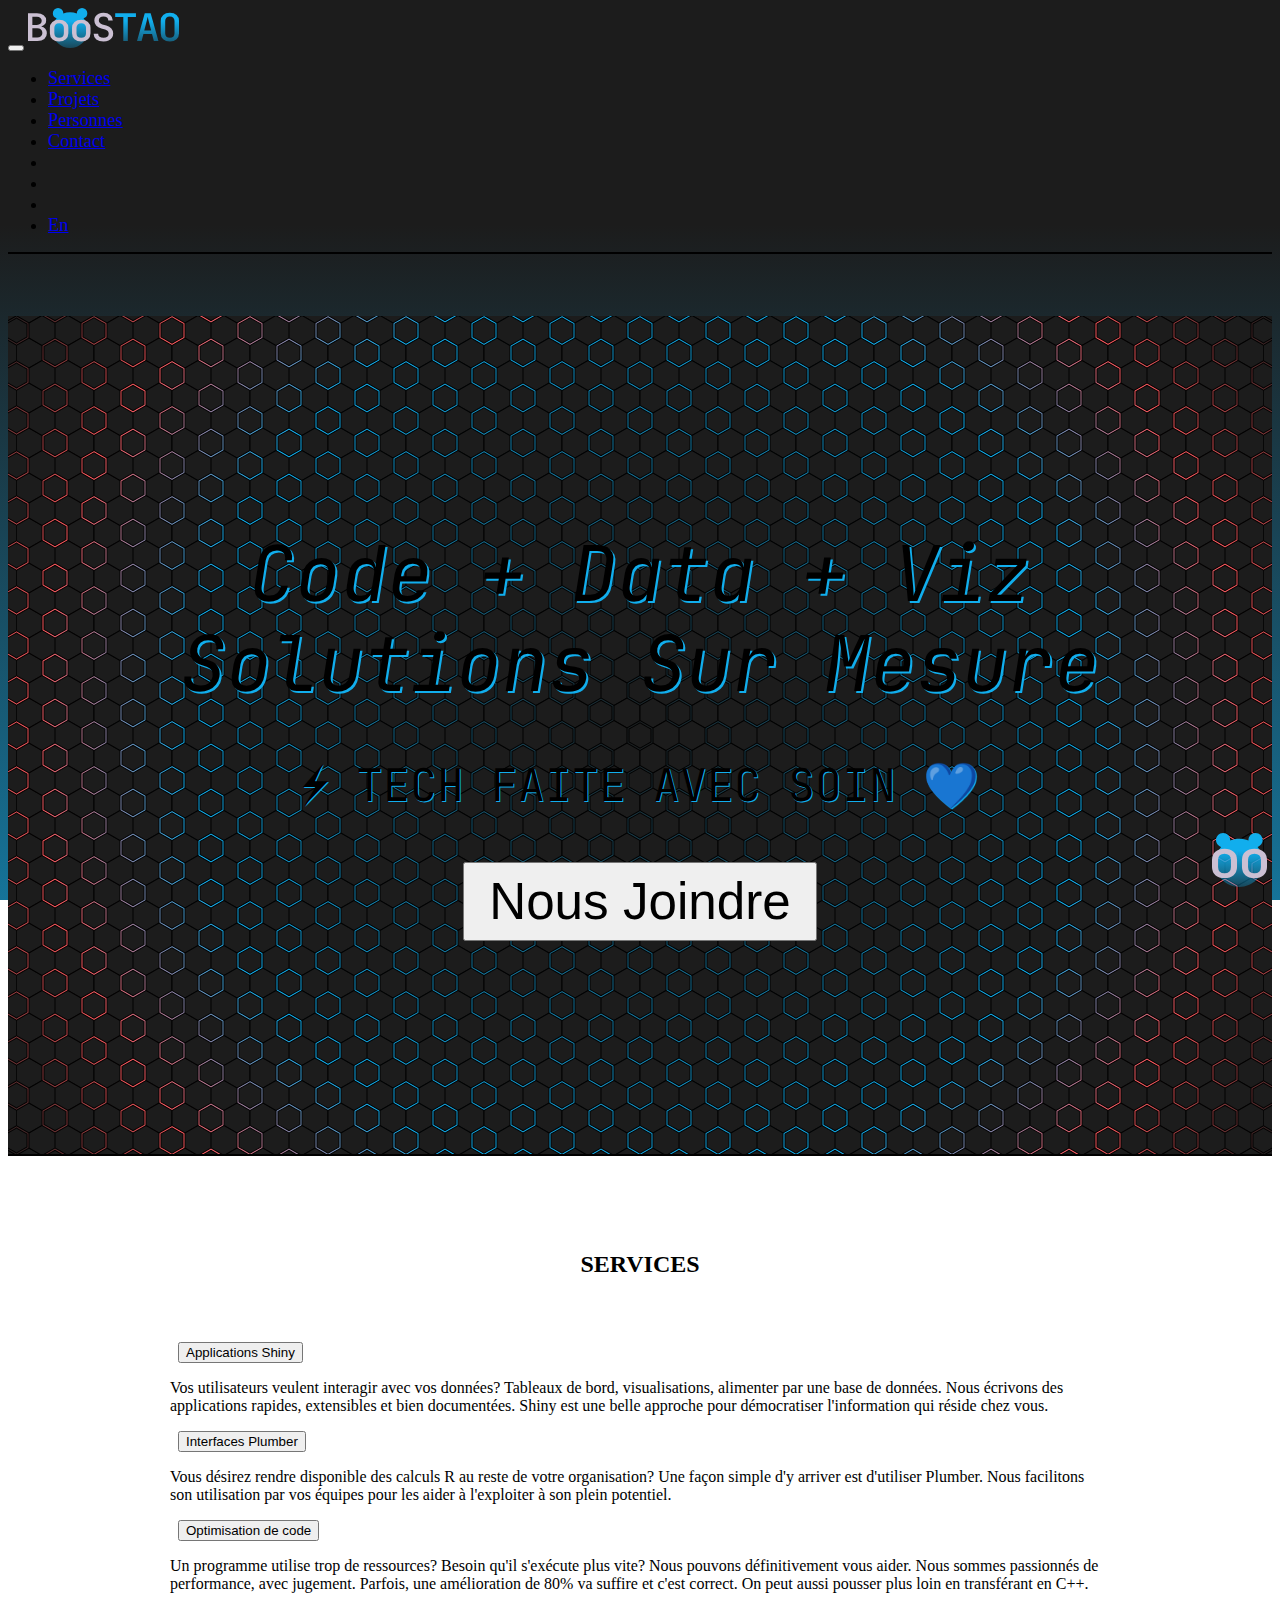
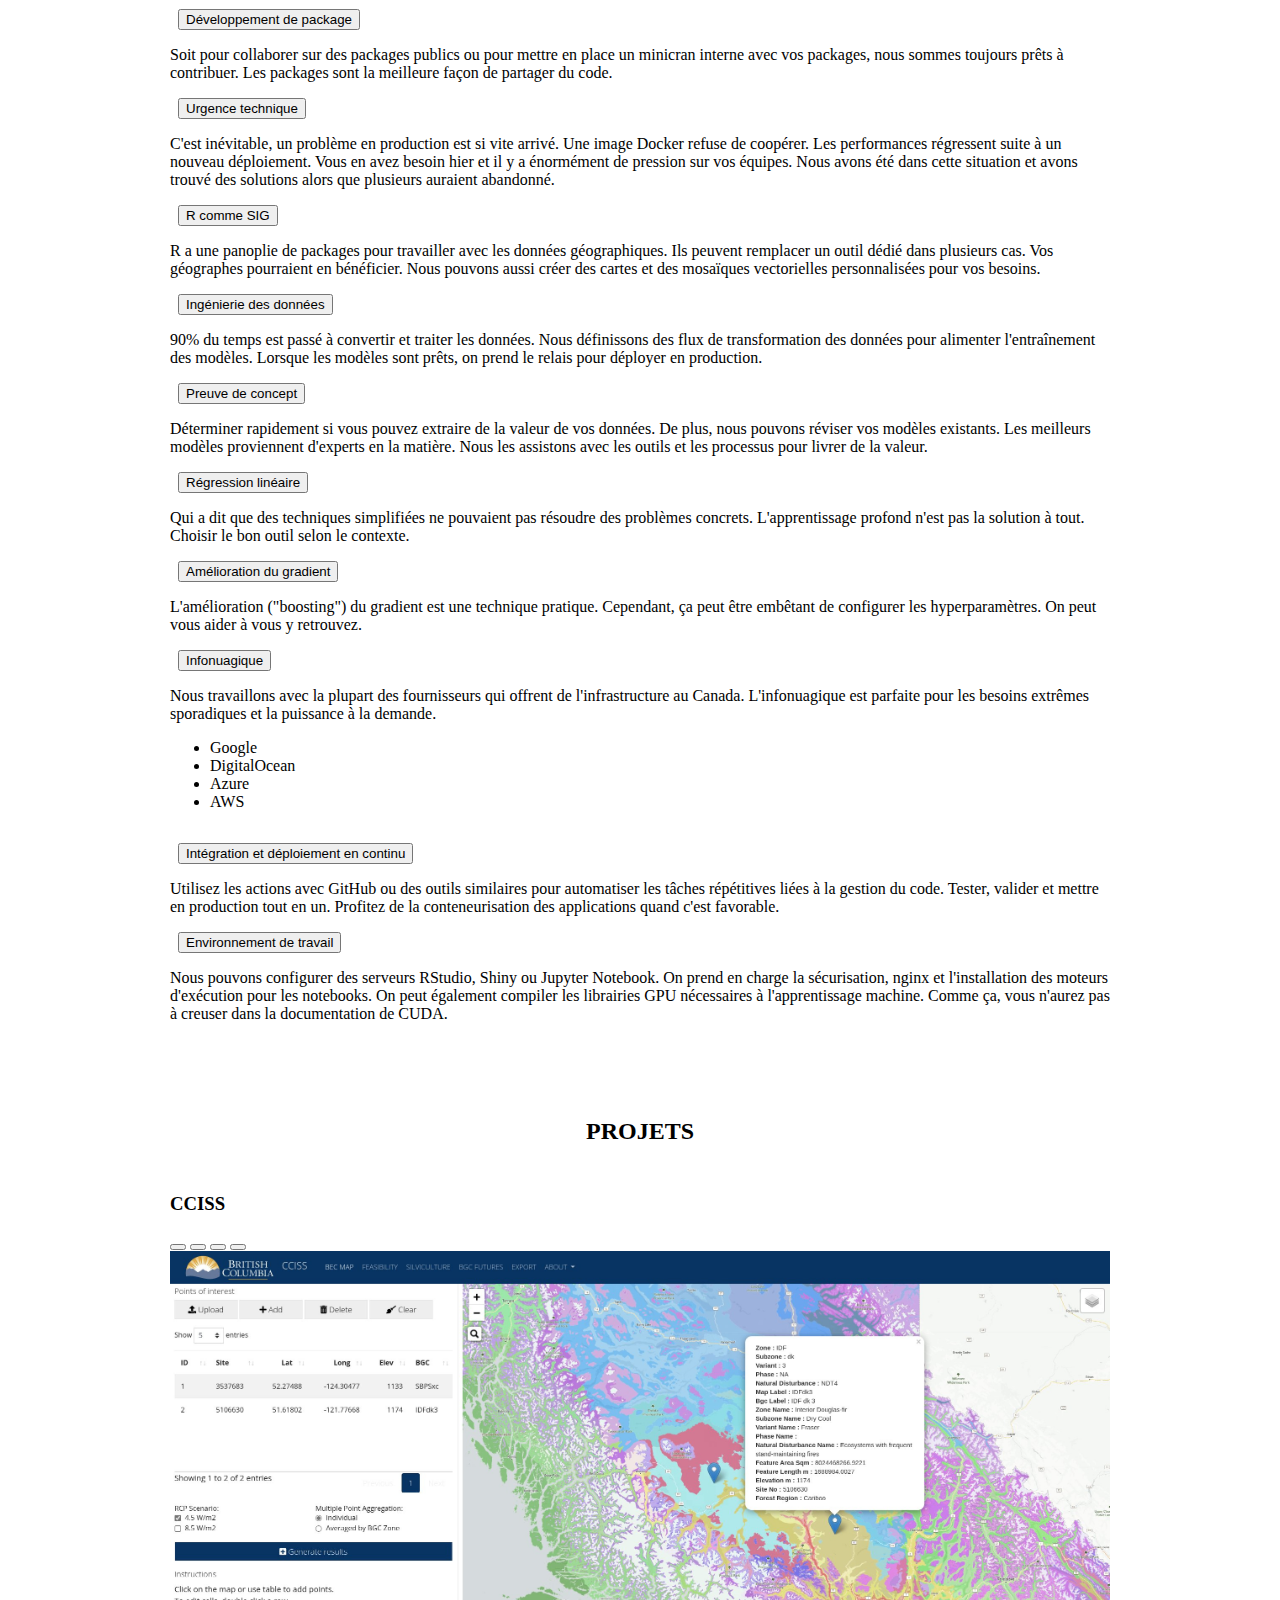
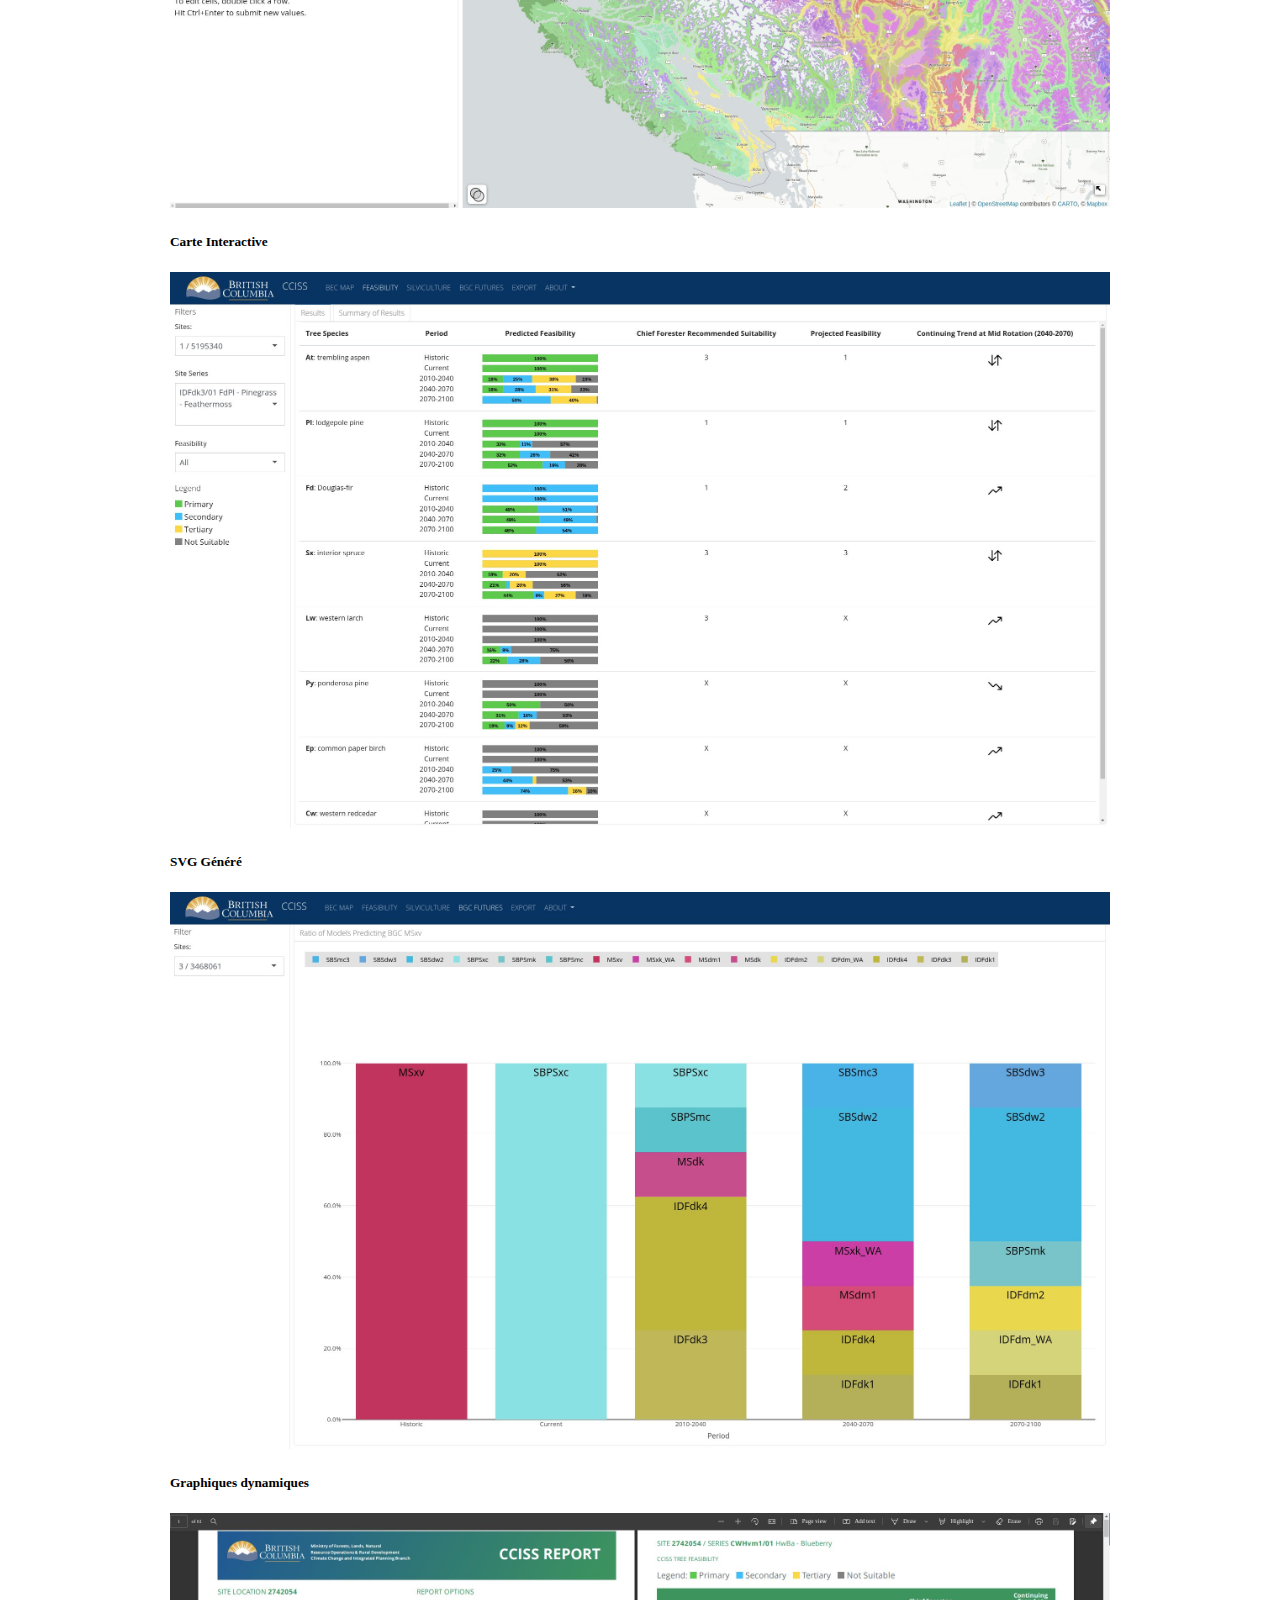
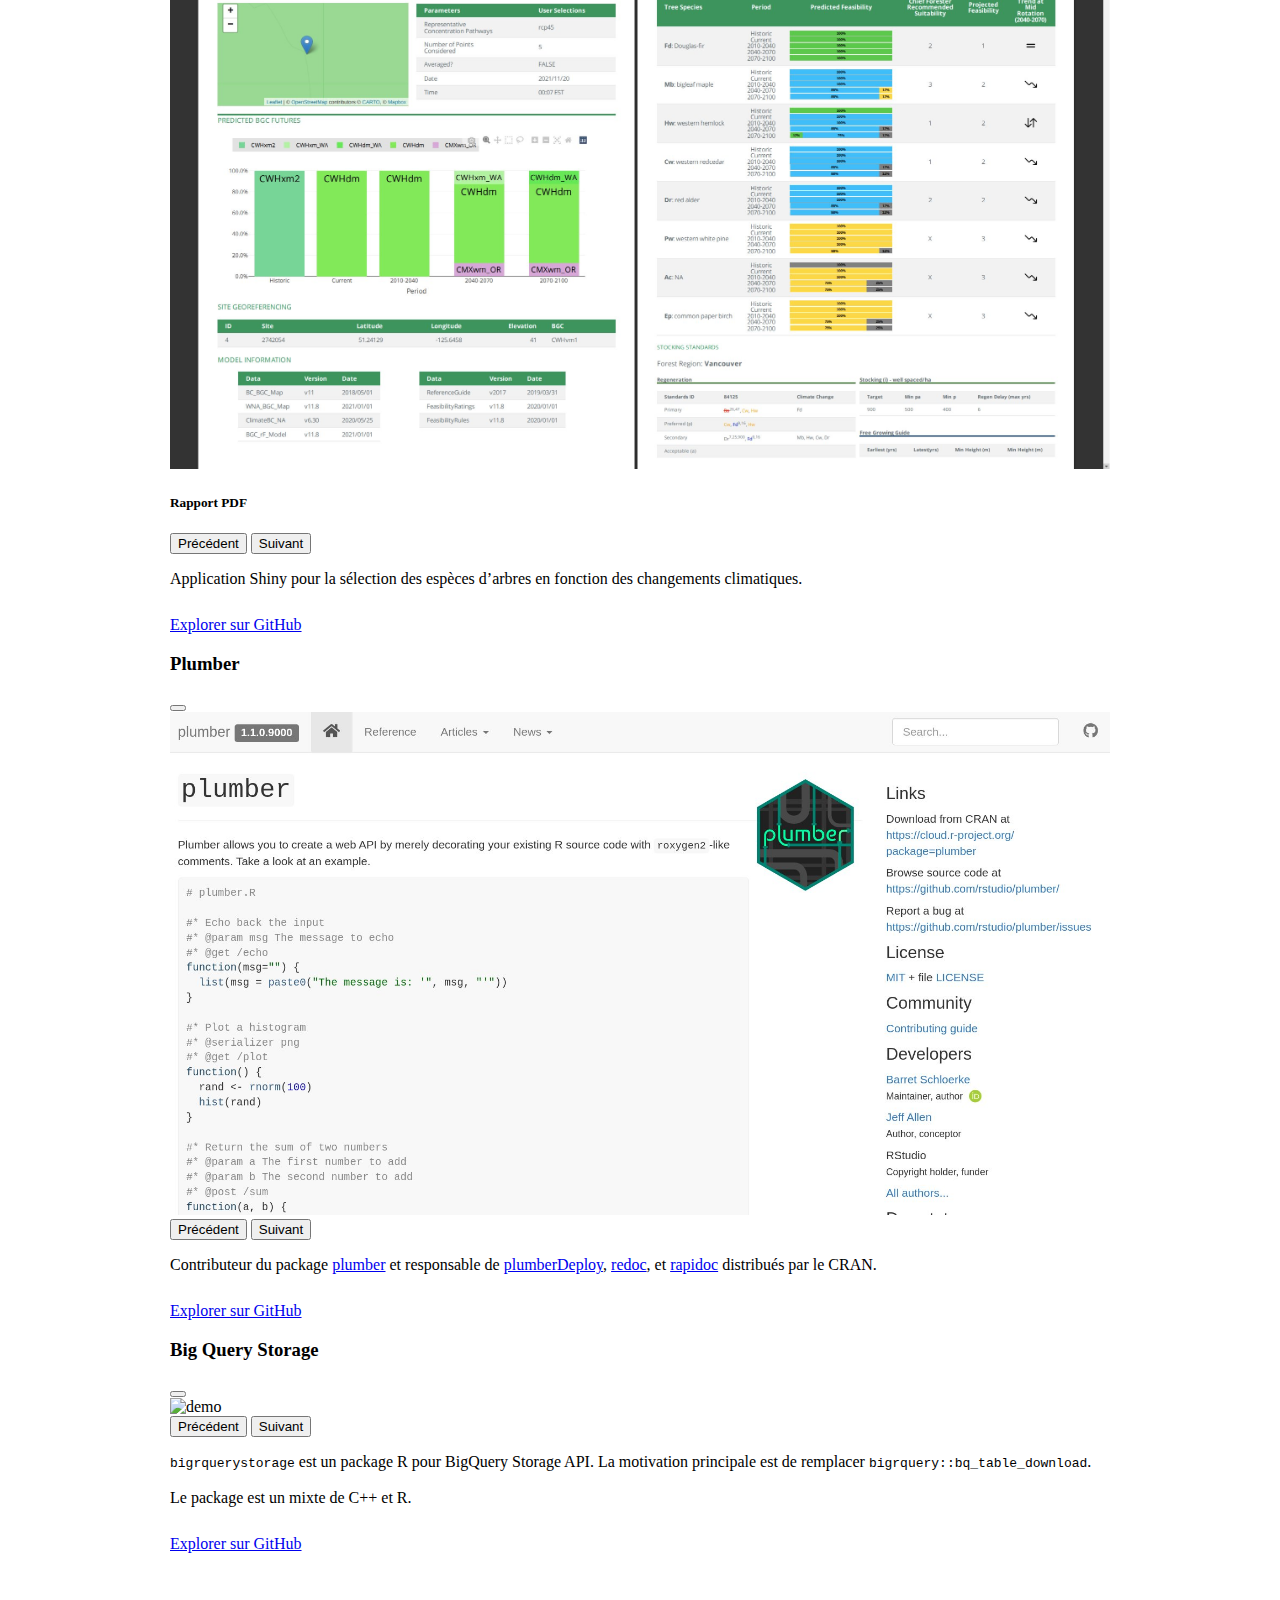
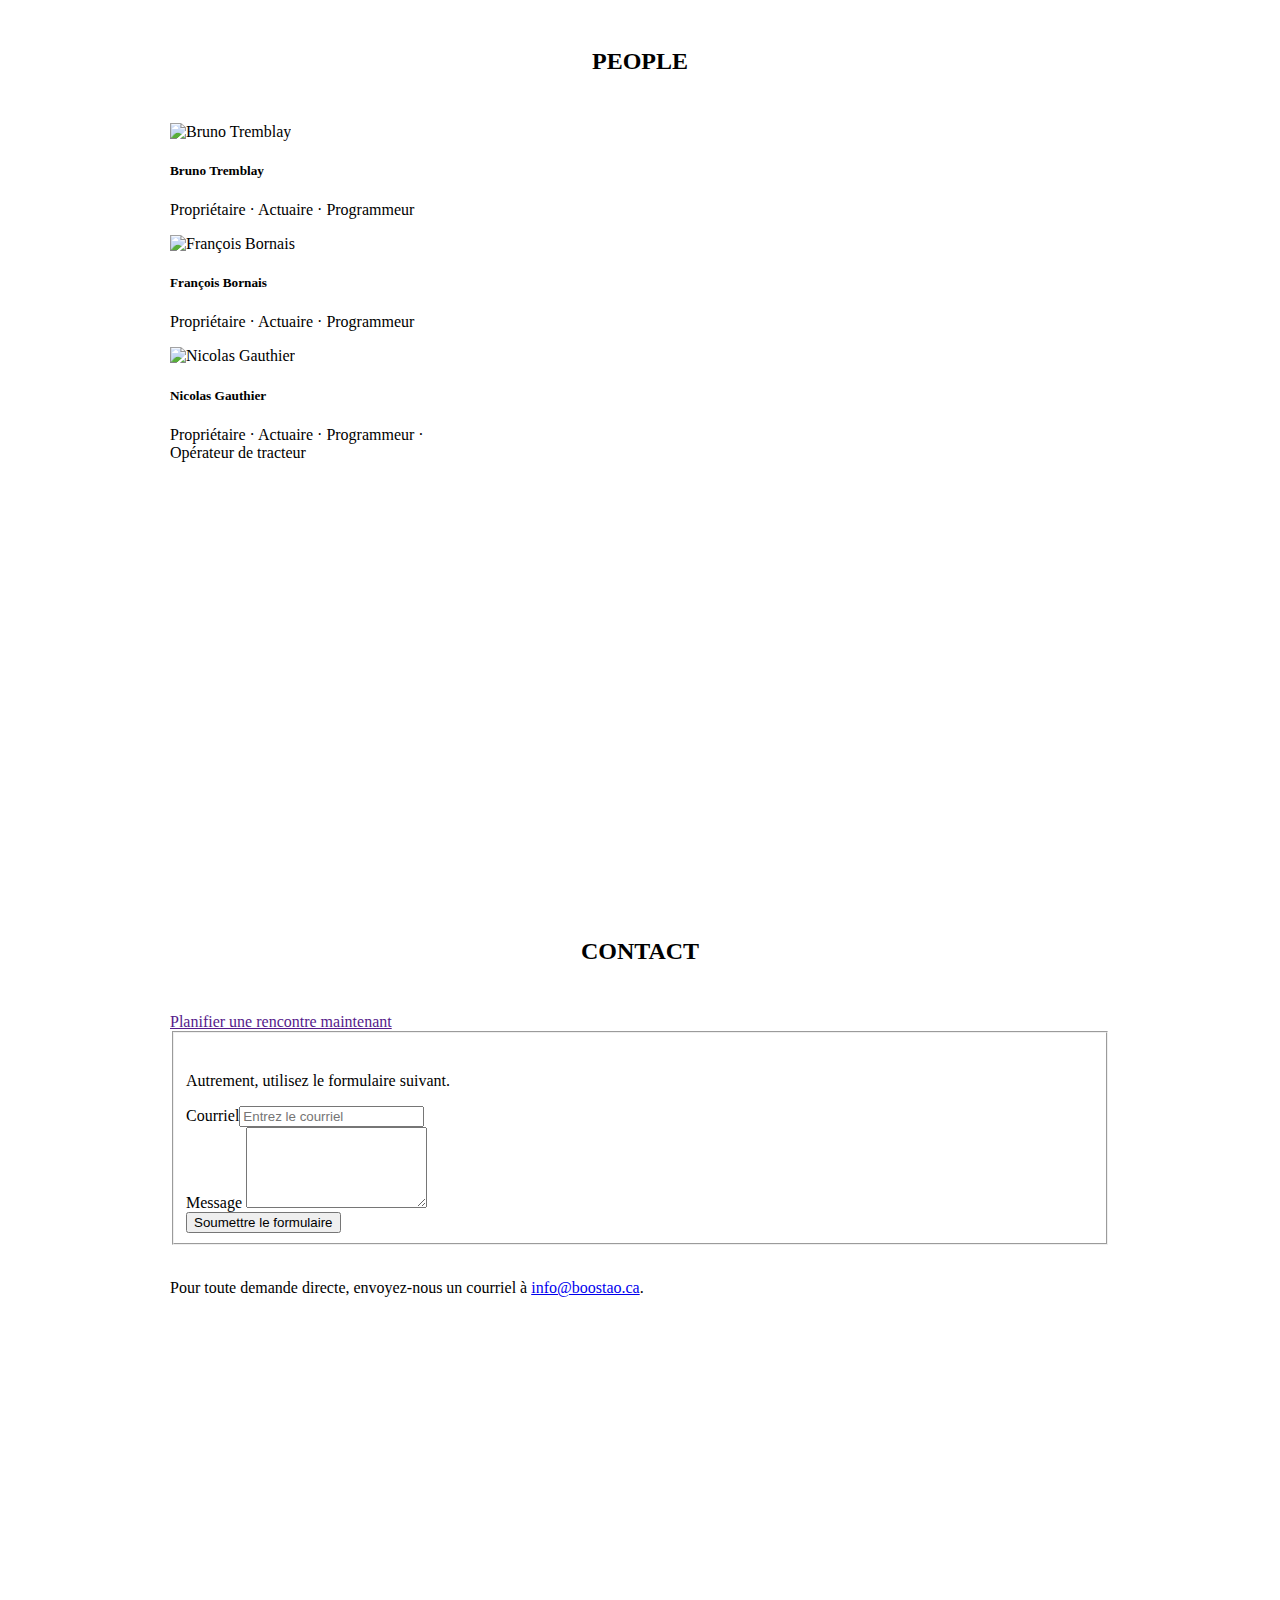
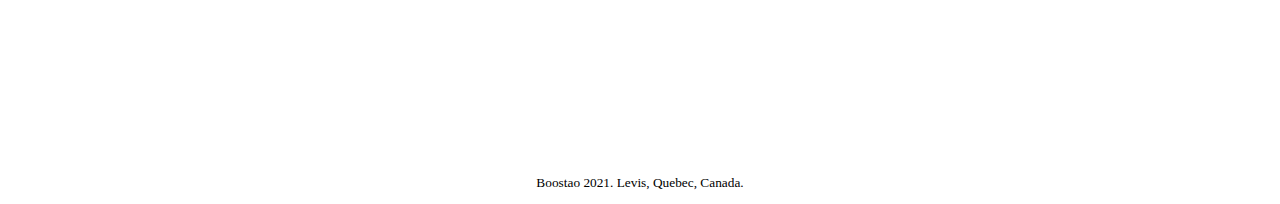
==== fr/index.html @ e17e0b0c "add born and nic" ====
<!DOCTYPE html>

<html>

<head>

<meta charset="utf-8" />
<meta name="generator" content="pandoc" />
<meta http-equiv="X-UA-Compatible" content="IE=EDGE" />




<title>Boostao.ca</title>

<script src="../site_libss/header-attrs-2.11/header-attrs.js"></script>
<script src="../site_libss/jquery-3.6.0/jquery-3.6.0.min.js"></script>
<meta name="viewport" content="width=device-width, initial-scale=1, shrink-to-fit=no" />
<link href="../site_libss/bootstrap-5.1.0/bootstrap.min.css" rel="stylesheet" />
<script src="../site_libss/bootstrap-5.1.0/bootstrap.bundle.min.js"></script>
<link href="https://fonts.googleapis.com/css2?family=Noto%20Sans&amp;display=swap" rel="stylesheet"/>
<link href="https://fonts.googleapis.com/css2?family=JetBrains%20Mono&amp;display=swap" rel="stylesheet"/>
<script src="../site_libss/bs3compat-0.3.1/transition.js"></script>
<script src="../site_libss/bs3compat-0.3.1/tabs.js"></script>
<script src="../site_libss/bs3compat-0.3.1/bs3compat.js"></script>
<script src="../site_libss/navigation-1.1/tabsets.js"></script>
<link href="../site_libss/anchor-sections-1.0.1/anchor-sections.css" rel="stylesheet" />
<script src="../site_libss/anchor-sections-1.0.1/anchor-sections.js"></script>
<link href="../site_libss/ionicons-2.0.1/css/ionicons.min.css" rel="stylesheet" />
<link rel="apple-touch-icon" sizes="180x180" href="../apple-touch-icon.png">
<link rel="icon" type="image/png" sizes="32x32" href="../favicon-32x32.png">
<link rel="icon" type="image/png" sizes="16x16" href="../favicon-16x16.png">
<link rel="manifest" href="../site.webmanifest">
<link rel="mask-icon" href="../safari-pinned-tab.svg" color="#5bbad5">
<meta name="apple-mobile-web-app-title" content="boostao">
<meta name="application-name" content="boostao">
<meta name="msapplication-TileColor" content="#1c1c1c">
<meta name="theme-color" content="#1c1c1c">

<style type="text/css">
  code{white-space: pre-wrap;}
  span.smallcaps{font-variant: small-caps;}
  span.underline{text-decoration: underline;}
  div.column{display: inline-block; vertical-align: top; width: 50%;}
  div.hanging-indent{margin-left: 1.5em; text-indent: -1.5em;}
  ul.task-list{list-style: none;}
      .display.math{display: block; text-align: center; margin: 0.5rem auto;}
  </style>









<style type = "text/css">
.main-container {
  max-width: 940px;
  margin-left: auto;
  margin-right: auto;
}
img {
  max-width:100%;
}
.tabbed-pane {
  padding-top: 12px;
}
.html-widget {
  margin-bottom: 20px;
}
button.code-folding-btn:focus {
  outline: none;
}
summary {
  display: list-item;
}
pre code {
  padding: 0;
}
</style>


<style type="text/css">
.dropdown-submenu {
  position: relative;
}
.dropdown-submenu>.dropdown-menu {
  top: 0;
  left: 100%;
  margin-top: -6px;
  margin-left: -1px;
  border-radius: 0 6px 6px 6px;
}
.dropdown-submenu:hover>.dropdown-menu {
  display: block;
}
.dropdown-submenu>a:after {
  display: block;
  content: " ";
  float: right;
  width: 0;
  height: 0;
  border-color: transparent;
  border-style: solid;
  border-width: 5px 0 5px 5px;
  border-left-color: #cccccc;
  margin-top: 5px;
  margin-right: -10px;
}
.dropdown-submenu:hover>a:after {
  border-left-color: #adb5bd;
}
.dropdown-submenu.pull-left {
  float: none;
}
.dropdown-submenu.pull-left>.dropdown-menu {
  left: -100%;
  margin-left: 10px;
  border-radius: 6px 0 6px 6px;
}
</style>


<!-- tabsets -->

<style type="text/css">
.tabset-dropdown > .nav-tabs {
  display: inline-table;
  max-height: 500px;
  min-height: 44px;
  overflow-y: auto;
  border: 1px solid #ddd;
  border-radius: 4px;
}

.tabset-dropdown > .nav-tabs > li.active:before {
  content: "";
  font-family: 'Glyphicons Halflings';
  display: inline-block;
  padding: 10px;
  border-right: 1px solid #ddd;
}

.tabset-dropdown > .nav-tabs.nav-tabs-open > li.active:before {
  content: "&#xe258;";
  border: none;
}

.tabset-dropdown > .nav-tabs.nav-tabs-open:before {
  content: "";
  font-family: 'Glyphicons Halflings';
  display: inline-block;
  padding: 10px;
  border-right: 1px solid #ddd;
}

.tabset-dropdown > .nav-tabs > li.active {
  display: block;
}

.tabset-dropdown > .nav-tabs > li > a,
.tabset-dropdown > .nav-tabs > li > a:focus,
.tabset-dropdown > .nav-tabs > li > a:hover {
  border: none;
  display: inline-block;
  border-radius: 4px;
  background-color: transparent;
}

.tabset-dropdown > .nav-tabs.nav-tabs-open > li {
  display: block;
  float: none;
}

.tabset-dropdown > .nav-tabs > li {
  display: none;
}
</style>

<!-- code folding -->




</head>

<body>



<div class="navbar navbar-default  navbar-fixed-top" role="navigation">
  <div class="container">
    <div class="navbar-header">
      <button type="button" class="navbar-toggler" data-bs-toggle="collapse" data-bs-target="#navbar" title="navbar-toggler">
        <span class="navbar-toggler-icon"></span>
      </button>
      <a class="navbar-brand" href="index.html"><img src="../www/boostao.svg" height="40px" alt="logo Boostao" /></a>
    </div>
    <div id="navbar" class="navbar-collapse collapse">
      <ul class="nav navbar-nav">
        
      </ul>
      <ul class="nav navbar-nav navbar-right">
        <li>
  <a href="#services">Services</a>
</li>
<li>
  <a href="#projets">Projets</a>
</li>
<li>
  <a href="#personnes">Personnes</a>
</li>
<li>
  <a href="#contact">Contact</a>
</li>
<li>
  <a href="https://www.linkedin.com/company/boostao">
    <span class="ion ion-social-linkedin"></span>
     
  </a>
</li>
<li>
  <a href="https://github.com/Boostao">
    <span class="ion ion-social-github"></span>
     
  </a>
</li>
<li>
  <a href="https://twitter.com/boostao1">
    <span class="ion ion-social-twitter"></span>
     
  </a>
</li>
<li>
  <a href="../index.html">En</a>
</li>
      </ul>
    </div><!--/.nav-collapse -->
  </div><!--/.container -->
</div><!--/.navbar -->
<style type="text/css">
  #navbar li {
    font-size: 1.15rem;
  }
  .navbar, #splash {
    border-bottom: 2px solid;
  }
  #splash {
    background:
     url("../www/hexgrid.svg") repeat center,
     radial-gradient(circle, #1c1c1c, #11AEED 60%, #FF5A5F 80%, #1c1c1c);
    height: calc(100vh - 62px);
    margin-top: 62px;
    display: grid;
    place-items: center;
    text-align: center;
  }
  .splash-title, .splash-tagline {
    font-family: "JetBrains Mono";
  }
  .splash-title {
    font-size: 6vw;
    text-shadow: 0.18vw 0.18vw #11AEED;
    font-style: italic;
    line-height: 7vw;
  }
  .splash-tagline {
    font-size: 3.5vw;
    text-shadow: 0.105vw 0.105vw #11AEED;
    line-height: 12vw;
  }
  .splash-button {
    font-size: 4vw;
    padding: 0.5rem 1.5rem 0.5rem 1.5rem;
  }
  .splash-tao {
    position: absolute;
    bottom: 1.5vh;
    right: 1.5vh;
    height: 6vh
  }
</style>
<div id="splash">
  <div>
    <span class="splash-title">Code + Data + Viz<br>Solutions Sur Mesure</span>
    <br>
    <span class="splash-tagline">⚡ TECH FAITE AVEC SOIN 💙</span>
    <br>
    <button type="button" class="btn btn-primary splash-button" onclick="window.location.href='#contact'"><span class="ion ion-chatbubbles"></span> Nous Joindre</button>
  </div>
  <img src="../www/tao.svg" alt="tao" class="splash-tao"/>
</div>

<div class="container-fluid main-container">



<div id="header">




</div>


<style>
  .section-head h2, h6 {
     text-align:center;
     padding-bottom: 28px;
  }
  .section.level2 {
    padding-top: 75px;
    min-height: calc(100vh - 85px);
  }
  .nav-tabs {
    justify-content: center !important;
  }
  body {
    padding-bottom: 5px !important;
    background: linear-gradient(180deg, #1c1c1c 25%, #11AEED 150%) fixed;
  }
  .bd-services>.btn {
    margin: 1rem 0.5rem;
  }
</style>
<div id="services" class="section level2 section-head">
<h2 class="section-head"><span class="ion ion-forward" style="transform: scale(1, -1);"></span> SERVICES</h2>
<div class="bd-services">
<button type="button" class="btn btn-warning fs-2 btn-lg" data-bs-toggle="collapse" data-bs-target="#collapseApplications_Shiny" aria-expanded="false" aria-controls="collapseApplications_Shiny">
<span>
<span class="ion ion-star"></span>
Applications Shiny
</span>
</button>
<div class="row collapse" id="collapseApplications_Shiny">
<div class="col">
<div class="card card-body">Vos utilisateurs veulent interagir avec vos données? Tableaux de bord, visualisations, alimenter par une base de données. Nous écrivons des applications rapides, extensibles et bien documentées. Shiny est une belle approche pour démocratiser l'information qui réside chez vous.</div>
</div>
</div>
<button type="button" class="btn btn-info fs-2 btn-lg" data-bs-toggle="collapse" data-bs-target="#collapseInterfaces_Plumber" aria-expanded="false" aria-controls="collapseInterfaces_Plumber">
<span>
<span class="ion ion-wrench"></span>
Interfaces Plumber
</span>
</button>
<div class="row collapse" id="collapseInterfaces_Plumber">
<div class="col">
<div class="card card-body">Vous désirez rendre disponible des calculs R au reste de votre organisation? Une façon simple d'y arriver est d'utiliser Plumber. Nous facilitons son utilisation par vos équipes pour les aider à l'exploiter à son plein potentiel.</div>
</div>
</div>
<button type="button" class="btn btn-primary fs-2 btn-lg" data-bs-toggle="collapse" data-bs-target="#collapseOptimisation_de_code" aria-expanded="false" aria-controls="collapseOptimisation_de_code">
<span>
<span class="ion ion-code-working"></span>
Optimisation de code
</span>
</button>
<div class="row collapse" id="collapseOptimisation_de_code">
<div class="col">
<div class="card card-body">Un programme utilise trop de ressources? Besoin qu'il s'exécute plus vite? Nous pouvons définitivement vous aider. Nous sommes passionnés de performance, avec jugement. Parfois, une amélioration de 80% va suffire et c'est correct. On peut aussi pousser plus loin en transférant en C++.</div>
</div>
</div>
<button type="button" class="btn btn-dark fs-2 btn-lg" data-bs-toggle="collapse" data-bs-target="#collapseDéveloppement_de_package" aria-expanded="false" aria-controls="collapseDéveloppement_de_package">
<span>
<span class="ion ion-pull-request"></span>
Développement de package
</span>
</button>
<div class="row collapse" id="collapseDéveloppement_de_package">
<div class="col">
<div class="card card-body">Soit pour collaborer sur des packages publics ou pour mettre en place un minicran interne avec vos packages, nous sommes toujours prêts à contribuer. Les packages sont la meilleure façon de partager du code.</div>
</div>
</div>
<button type="button" class="btn btn-danger fs-2 btn-lg" data-bs-toggle="collapse" data-bs-target="#collapseUrgence_technique" aria-expanded="false" aria-controls="collapseUrgence_technique">
<span>
<span class="ion ion-bug"></span>
Urgence technique
</span>
</button>
<div class="row collapse" id="collapseUrgence_technique">
<div class="col">
<div class="card card-body">C'est inévitable, un problème en production est si vite arrivé. Une image Docker refuse de coopérer. Les performances régressent suite à un nouveau déploiement. Vous en avez besoin hier et il y a énormément de pression sur vos équipes. Nous avons été dans cette situation et avons trouvé des solutions alors que plusieurs auraient abandonné.</div>
</div>
</div>
<button type="button" class="btn btn-warning fs-2 btn-lg" data-bs-toggle="collapse" data-bs-target="#collapseR_comme_SIG" aria-expanded="false" aria-controls="collapseR_comme_SIG">
<span>
<span class="ion ion-map"></span>
R comme SIG
</span>
</button>
<div class="row collapse" id="collapseR_comme_SIG">
<div class="col">
<div class="card card-body">R a une panoplie de packages pour travailler avec les données géographiques. Ils peuvent remplacer un outil dédié dans plusieurs cas. Vos géographes pourraient en bénéficier. Nous pouvons aussi créer des cartes et des mosaïques vectorielles personnalisées pour vos besoins.</div>
</div>
</div>
<button type="button" class="btn btn-info fs-2 btn-lg" data-bs-toggle="collapse" data-bs-target="#collapseIngénierie_des_données" aria-expanded="false" aria-controls="collapseIngénierie_des_données">
<span>
<span class="ion ion-social-buffer"></span>
Ingénierie des données
</span>
</button>
<div class="row collapse" id="collapseIngénierie_des_données">
<div class="col">
<div class="card card-body">90% du temps est passé à convertir et traiter les données. Nous définissons des flux de transformation des données pour alimenter l'entraînement des modèles. Lorsque les modèles sont prêts, on prend le relais pour déployer en production.</div>
</div>
</div>
<button type="button" class="btn btn-primary fs-2 btn-lg" data-bs-toggle="collapse" data-bs-target="#collapsePreuve_de_concept" aria-expanded="false" aria-controls="collapsePreuve_de_concept">
<span>
<span class="ion ion-flash"></span>
Preuve de concept
</span>
</button>
<div class="row collapse" id="collapsePreuve_de_concept">
<div class="col">
<div class="card card-body">Déterminer rapidement si vous pouvez extraire de la valeur de vos données. De plus, nous pouvons réviser vos modèles existants. Les meilleurs modèles proviennent d'experts en la matière. Nous les assistons avec les outils et les processus pour livrer de la valeur.</div>
</div>
</div>
<button type="button" class="btn btn-dark fs-2 btn-lg" data-bs-toggle="collapse" data-bs-target="#collapseRégression_linéaire" aria-expanded="false" aria-controls="collapseRégression_linéaire">
<span>
<span class="ion ion-ios-pulse-strong"></span>
Régression linéaire
</span>
</button>
<div class="row collapse" id="collapseRégression_linéaire">
<div class="col">
<div class="card card-body">Qui a dit que des techniques simplifiées ne pouvaient pas résoudre des problèmes concrets. L'apprentissage profond n'est pas la solution à tout. Choisir le bon outil selon le contexte.</div>
</div>
</div>
<button type="button" class="btn btn-danger fs-2 btn-lg" data-bs-toggle="collapse" data-bs-target="#collapseAmélioration_du_gradient" aria-expanded="false" aria-controls="collapseAmélioration_du_gradient">
<span>
<span class="ion ion-android-options"></span>
Amélioration du gradient
</span>
</button>
<div class="row collapse" id="collapseAmélioration_du_gradient">
<div class="col">
<div class="card card-body">L'amélioration ("boosting") du gradient est une technique pratique. Cependant, ça peut être embêtant de configurer les hyperparamètres. On peut vous aider à vous y retrouvez.</div>
</div>
</div>
<button type="button" class="btn btn-warning fs-2 btn-lg" data-bs-toggle="collapse" data-bs-target="#collapseInfonuagique" aria-expanded="false" aria-controls="collapseInfonuagique">
<span>
<span class="ion ion-android-cloud"></span>
Infonuagique
</span>
</button>
<div class="row collapse" id="collapseInfonuagique">
<div class="col">
<div class="card card-body">Nous travaillons avec la plupart des fournisseurs qui offrent de l'infrastructure au Canada. L'infonuagique est parfaite pour les besoins extrêmes sporadiques et la puissance à la demande.<ul><li>Google</li><li>DigitalOcean</li><li>Azure</li><li>AWS</li></ul></div>
</div>
</div>
<button type="button" class="btn btn-info fs-2 btn-lg" data-bs-toggle="collapse" data-bs-target="#collapseIntégration_et_déploiement_en_continu" aria-expanded="false" aria-controls="collapseIntégration_et_déploiement_en_continu">
<span>
<span class="ion ion-loop"></span>
Intégration et déploiement en continu
</span>
</button>
<div class="row collapse" id="collapseIntégration_et_déploiement_en_continu">
<div class="col">
<div class="card card-body">Utilisez les actions avec GitHub ou des outils similaires pour automatiser les tâches répétitives liées à la gestion du code. Tester, valider et mettre en production tout en un. Profitez de la conteneurisation des applications quand c'est favorable.</div>
</div>
</div>
<button type="button" class="btn btn-primary fs-2 btn-lg" data-bs-toggle="collapse" data-bs-target="#collapseEnvironnement_de_travail" aria-expanded="false" aria-controls="collapseEnvironnement_de_travail">
<span>
<span class="ion ion-monitor"></span>
Environnement de travail
</span>
</button>
<div class="row collapse" id="collapseEnvironnement_de_travail">
<div class="col">
<div class="card card-body">Nous pouvons configurer des serveurs RStudio, Shiny ou Jupyter Notebook. On prend en charge la sécurisation, nginx et l'installation des moteurs d'exécution pour les notebooks. On peut également compiler les librairies GPU nécessaires à l'apprentissage machine. Comme ça, vous n'aurez pas à creuser dans la documentation de CUDA.</div>
</div>
</div>
</div>
</div>
<div id="projets" class="section level2 tabset tabset-fade section-head tabset-pills nav-justified">
<h2 class="tabset tabset-fade section-head tabset-pills nav-justified">PROJETS <span class="ion ion-forward" style="transform: scale(-1, -1);"></span></h2>
<div id="cciss" class="section level3">
<h3>CCISS</h3>

<div id="carouselCCISS" class="carousel slide" data-bs-ride="carousel">
  <div class="carousel-indicators">
    <button type="button" data-bs-target="#carouselCCISS" data-bs-slide-to="0" class="active" aria-current="true" aria-label="Carte Interactive"></button>
    <button type="button" data-bs-target="#carouselCCISS" data-bs-slide-to="1" aria-label="SVG Généré"></button>
    <button type="button" data-bs-target="#carouselCCISS" data-bs-slide-to="2" aria-label="Graphique"></button>
    <button type="button" data-bs-target="#carouselCCISS" data-bs-slide-to="3" aria-label="Rapport PDF"></button>
  </div>
  <div class="carousel-inner">
    <div class="carousel-item active">
      <img src="../www/cciss1.jpg" class="d-block w-100" alt="Carte Interactive">
      <div class="carousel-caption d-none d-md-block">
        <h5 style="background-color:white">Carte Interactive</h5>
      </div>
    </div>
    <div class="carousel-item">
      <img src="../www/cciss2.jpg" class="d-block w-100" alt="SVG Généré">
      <div class="carousel-caption d-none d-md-block">
        <h5 style="background-color:white">SVG Généré</h5>
      </div>
    </div>
    <div class="carousel-item">
      <img src="../www/cciss3.jpg" class="d-block w-100" alt="Graphiques dynamiques">
      <div class="carousel-caption d-none d-md-block">
        <h5 style="background-color:white">Graphiques dynamiques</h5>
      </div>
    </div>
    <div class="carousel-item">
      <img src="../www/cciss4.jpg" class="d-block w-100" alt="Rapport PDF">
      <div class="carousel-caption d-none d-md-block">
        <h5 style="background-color:white">Rapport PDF</h5>
      </div>
    </div>
  </div>
  <button class="carousel-control-prev" type="button" data-bs-target="#carouselCCISS" data-bs-slide="prev">
    <span class="carousel-control-prev-icon" aria-hidden="true"></span>
    <span class="visually-hidden">Précédent</span>
  </button>
  <button class="carousel-control-next" type="button" data-bs-target="#carouselCCISS" data-bs-slide="next">
    <span class="carousel-control-next-icon" aria-hidden="true"></span>
    <span class="visually-hidden">Suivant</span>
  </button>
</div>

<div class="card card-body">
<p>
Application Shiny pour la sélection des espèces d’arbres en fonction des changements climatiques.
</p>
<div class="d-grid gap-1 col-12 mx-auto" style="padding-top:12px">
<a href="https://github.com/bcgov/CCISS_ShinyApp" class="btn btn-primary btn-lg">Explorer sur GitHub <span class="ion ion-social-github"></span></a>
</div>
</div>
</div>
<div id="plumber" class="section level3">
<h3>Plumber</h3>

<div id="carouselPlumber" class="carousel slide" data-bs-ride="carousel">
  <div class="carousel-indicators">
    <button type="button" data-bs-target="#carouselPlumber" data-bs-slide-to="0" class="active" aria-current="true" aria-label="plumber doc"></button>
  </div>
  <div class="carousel-inner">
    <div class="carousel-item active">
      <img src="../www/plumber1.jpg" class="d-block w-100" alt="plumber doc">
    </div>
  </div>
  <button class="carousel-control-prev" type="button" data-bs-target="#carouselPlumber" data-bs-slide="prev">
    <span class="carousel-control-prev-icon" aria-hidden="true"></span>
    <span class="visually-hidden">Précédent</span>
  </button>
  <button class="carousel-control-next" type="button" data-bs-target="#carouselPlumber" data-bs-slide="next">
    <span class="carousel-control-next-icon" aria-hidden="true"></span>
    <span class="visually-hidden">Suivant</span>
  </button>
</div>

<div class="card card-body">
<p>
Contributeur du package <a href="https://github.com/rstudio/plumber">plumber</a> et responsable de <a href="https://github.com/meztez/plumberDeploy">plumberDeploy</a>, <a href="https://github.com/meztez/redoc">redoc</a>, et <a href="https://github.com/meztez/rapidoc">rapidoc</a> distribués par le CRAN.
</p>
<div class="d-grid gap-1 col-12 mx-auto" style="padding-top:12px">
<a href="https://github.com/rstudio/plumber" class="btn btn-primary btn-lg">Explorer sur GitHub <span class="ion ion-social-github"></span></a>
</div>
</div>
</div>
<div id="big-query-storage" class="section level3">
<h3>Big Query Storage</h3>

<div id="carouselBQS" class="carousel slide" data-bs-ride="carousel">
  <div class="carousel-indicators">
    <button type="button" data-bs-target="#carouselBQS" data-bs-slide-to="0" class="active" aria-current="true" aria-label="demo"></button>
  </div>
  <div class="carousel-inner">
    <div class="carousel-item active">
      <img src="https://github.com/meztez/bigrquerystorage/raw/master/docs/bigrquerystorage.gif" class="d-block w-100" alt="demo">
    </div>
  </div>
  <button class="carousel-control-prev" type="button" data-bs-target="#carouselBQS" data-bs-slide="prev">
    <span class="carousel-control-prev-icon" aria-hidden="true"></span>
    <span class="visually-hidden">Précédent</span>
  </button>
  <button class="carousel-control-next" type="button" data-bs-target="#carouselBQS" data-bs-slide="next">
    <span class="carousel-control-next-icon" aria-hidden="true"></span>
    <span class="visually-hidden">Suivant</span>
  </button>
</div>

<div class="card card-body">
<p>
<code>bigrquerystorage</code> est un package R pour BigQuery Storage API. La motivation principale est de remplacer <code>bigrquery::bq_table_download</code>.<br><br>Le package est un mixte de C++ et R.
</p>
<div class="d-grid gap-1 col-12 mx-auto" style="padding-top:12px">
<a href="https://github.com/meztez/bigrquerystorage" class="btn btn-primary btn-lg">Explorer sur GitHub <span class="ion ion-social-github"></span></a>
</div>
</div>
</div>
<div>
<div id="people" class="section level2 section-head">
<h2 class="section-head"><span class="ion ion-forward" style="transform: scale(1, -1);"></span> PEOPLE</h2>

<div class="row row-cols-1 row-cols-md-3 g-4">
  <div class="col">
    <div class="card h-100" style="width: 18rem;">
      <img src="www/face.jpg" class="card-img-top" alt="Bruno Tremblay">
      <div class="card-body">
        <h5 class="card-title">Bruno Tremblay</h5>
        <p class="card-text">Propriétaire · Actuaire · Programmeur</p>
        <div class="display-5">
          <a href="https://www.linkedin.com/in/bruno-tremblay-508ba9201/" title="LinkedIn"><span     class="ion-social-linkedin"></span></a> <a href="https://github.com/meztez"     title="GitHub"><span class="ion ion-social-github"></span></a> <a     href="https://twitter.com/meztez2" title="Twitter"><span class="ion     ion-social-twitter"></span></a>
        </div>
      </div>
    </div>
  </div>
  <div class="col">
    <div class="card h-100" style="width: 18rem;">
      <img src="www/born.svg" class="card-img-top" alt="François Bornais">
      <div class="card-body">
        <h5 class="card-title">François Bornais</h5>
        <p class="card-text">Propriétaire · Actuaire · Programmeur</p>
        <div class="display-5">
          <a href="https://www.linkedin.com/in/fran%C3%A7ois-bornais-fcas-67877736/"     title="LinkedIn"><span class="ion-social-linkedin"></span></a> <a     href="https://github.com/FrankBornais" title="GitHub"><span class="ion     ion-social-github"></span></a> <a href="https://twitter.com/BornaisFrancois"     title="Twitter"><span class="ion ion-social-twitter"></span></a>
        </div>
      </div>
    </div>
  </div>
  <div class="col">
    <div class="card h-100" style="width: 18rem;">
      <img src="www/nic.svg" class="card-img-top" alt="Nicolas Gauthier">
      <div class="card-body">
        <h5 class="card-title">Nicolas Gauthier</h5>
        <p class="card-text">Propriétaire · Actuaire · Programmeur · Opérateur de tracteur</p>
        <div class="display-5">
          <a href="https://www.linkedin.com/in/nicolas-gauthier-2542a0138/"     title="LinkedIn"><span class="ion-social-linkedin"></span></a> <a     href="https://github.com/nicgauthier" title="GitHub"><span class="ion     ion-social-github"></span></a>
        </div>
      </div>
    </div>
  </div>
</div>

</div>
<div id="contact" class="section level2 section-head">
<h2 class="section-head">CONTACT <span class="ion ion-forward" style="transform: scale(-1, -1);"></span></h2>

<!-- Calendly link widget begin -->
<link href="https://assets.calendly.com/assets/external/widget.css" rel="stylesheet">
<script src="https://assets.calendly.com/assets/external/widget.js" type="text/javascript" async></script>
<div class="d-grid gap-1 col-12 mx-auto">
  <a href="" class="btn btn-warning btn-lg" onclick="Calendly.initPopupWidget({url: 'https://calendly.com/boostao?hide_gdpr_banner=1'});return false;"><span class="ion ion-calendar"></span> Planifier une rencontre maintenant</a>
</div>
<!-- Calendly link widget end -->

<form method="POST" action="https://formspree.io/f/mpzkzdov">
<fieldset>
<p>
<br>Autrement, utilisez le formulaire suivant.
</p>
<div class="form-group">
<label for="inputEmail">Courriel</label><input type="email" class="form-control" id="inputEmail" name="clientEmail" aria-describedby="emailClient" placeholder="Entrez le courriel">
</div>
<div class="form-group">
<label for="clientmessage">Message</label>
<textarea class="form-control" id="clientmessage" name="clientmessage" rows="5"></textarea>
</div>
<div class="d-grid gap-1 d-md-flex justify-content-md-end">
<button type="submit" class="btn btn-warning btn-lg">
<span class="ion ion-chatbubbles"></span> Soumettre le formulaire
</button>
</div>
</fieldset>
</form>
<p><br>Pour toute demande directe, envoyez-nous un courriel à <a href="mailto:info@boostao.ca">info@boostao.ca</a>.</p>
</div>
</div>
<div style="text-align:center; padding-top:40px;">
<small>Boostao 2021. Levis, Quebec, Canada.</small>
</div>
<div>





</div>

<script>

// add bootstrap table styles to pandoc tables
function bootstrapStylePandocTables() {
  $('tr.odd').parent('tbody').parent('table').addClass('table table-condensed');
}
$(document).ready(function () {
  bootstrapStylePandocTables();
});


</script>

<!-- tabsets -->

<script>
$(document).ready(function () {
  window.buildTabsets("TOC");
});

$(document).ready(function () {
  $('.tabset-dropdown > .nav-tabs > li').click(function () {
    $(this).parent().toggleClass('nav-tabs-open');
  });
});
</script>

<!-- code folding -->



</body>
</html>
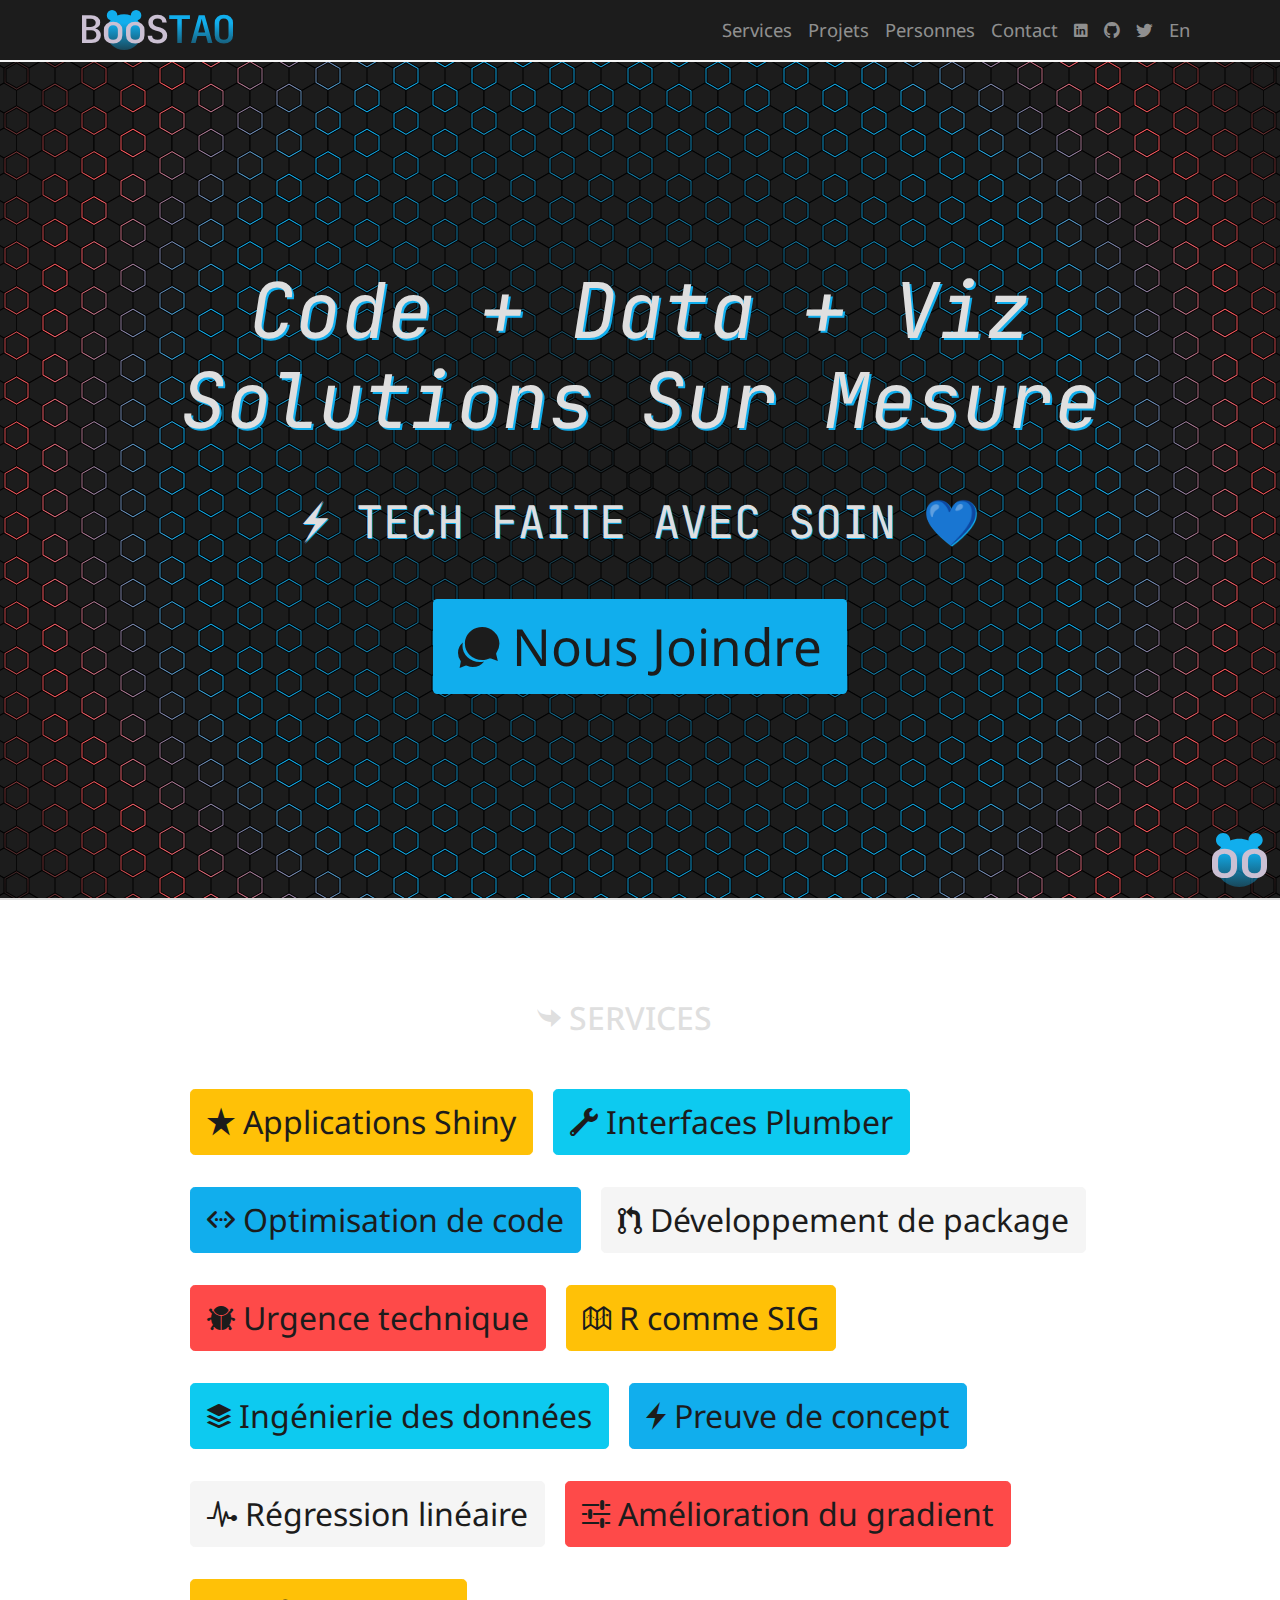
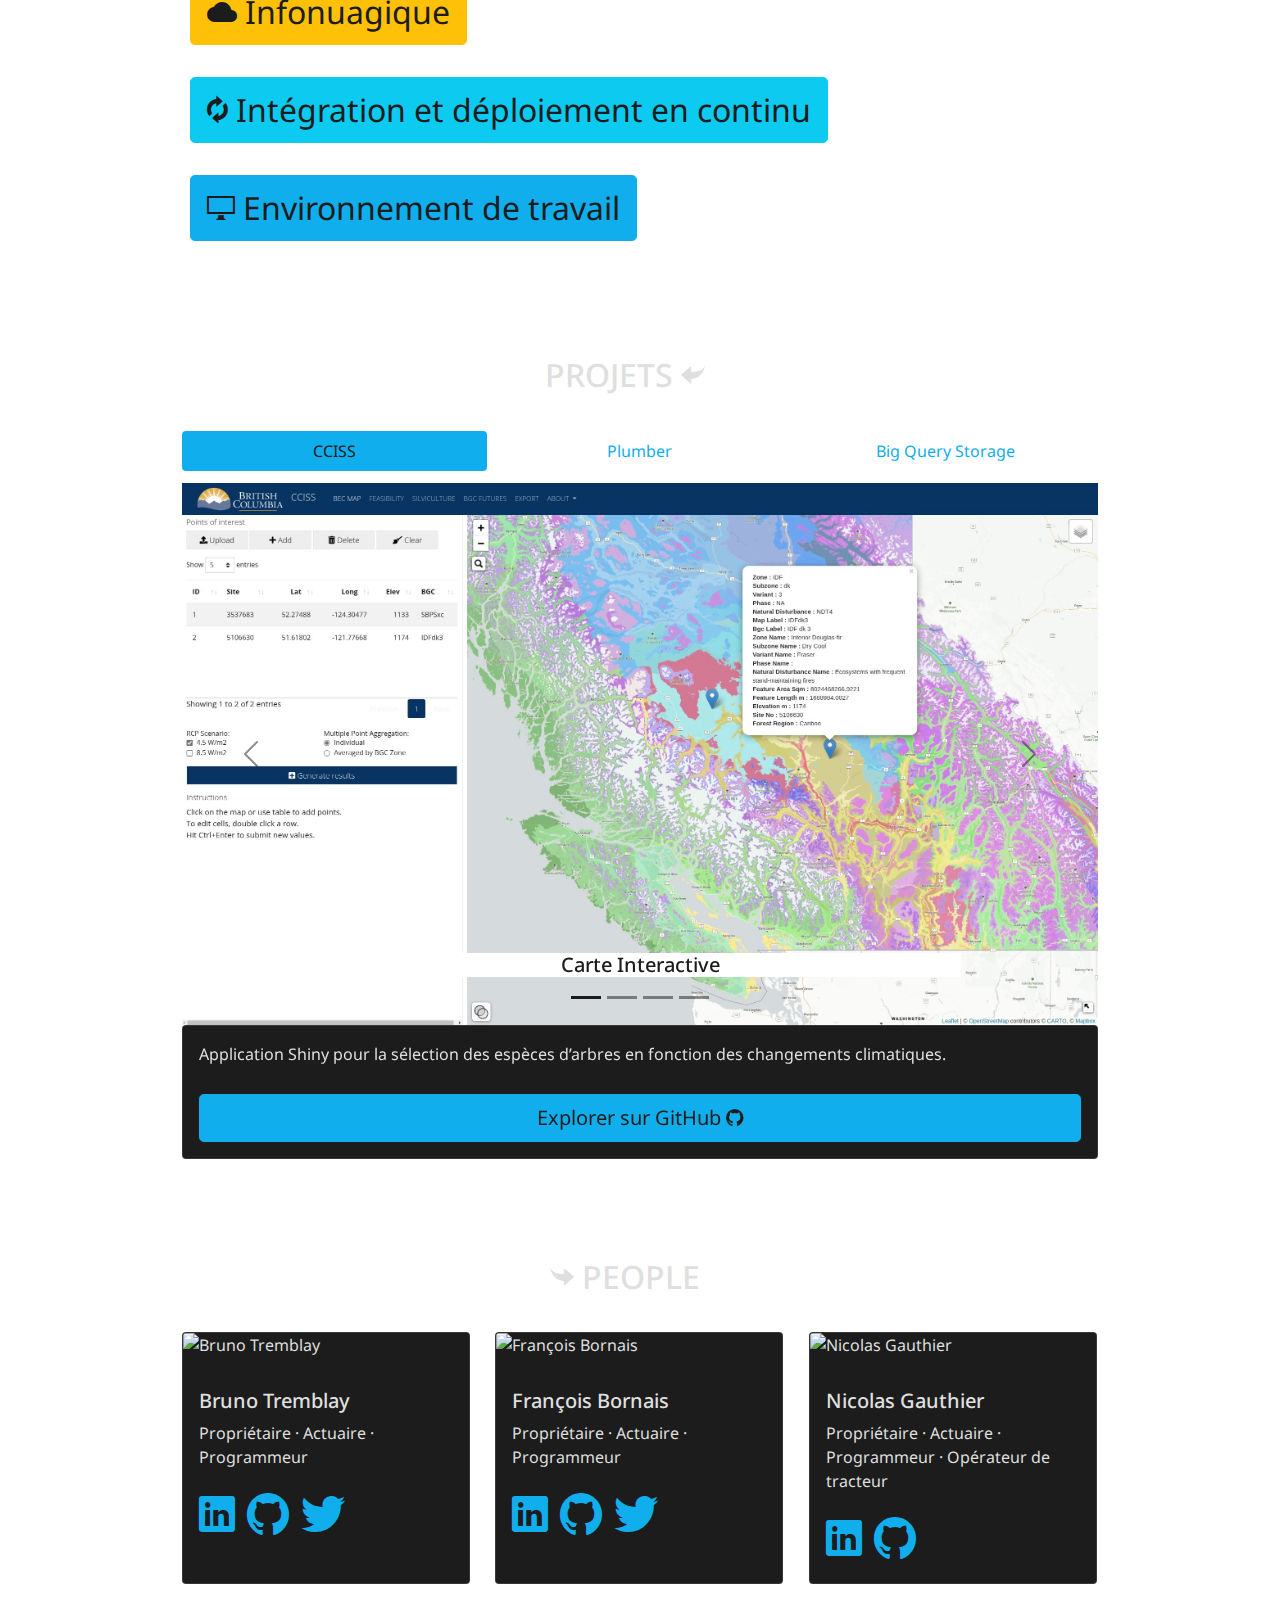
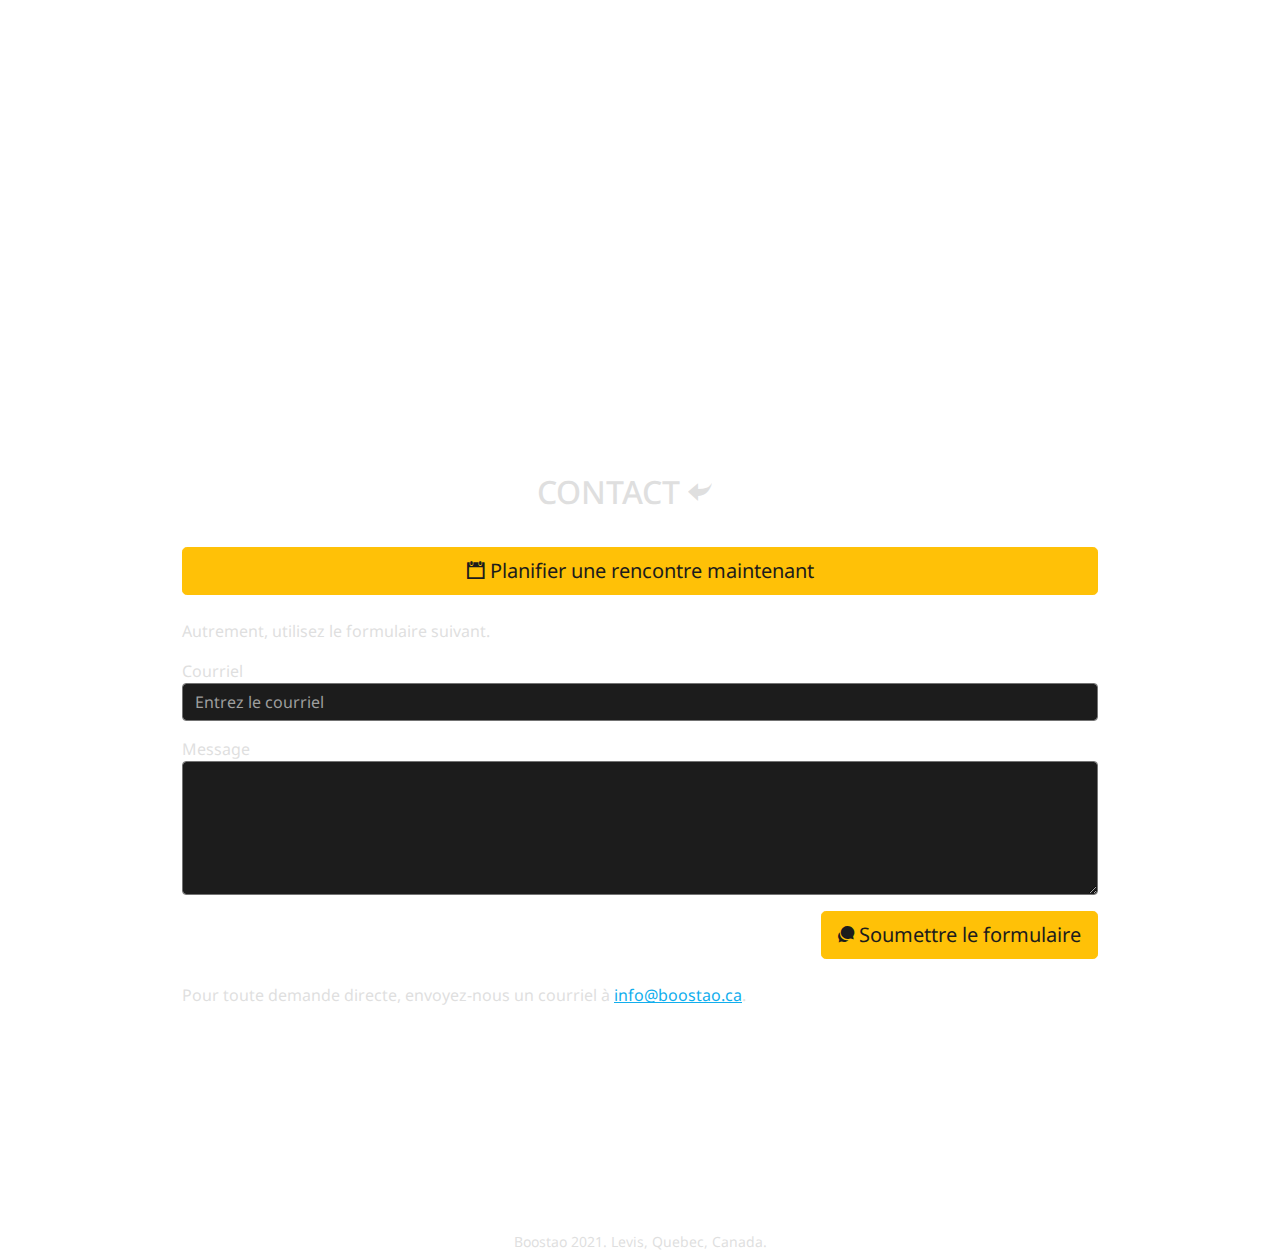
==== commit 51f33ac1: "extra s" ====
--- a/fr/index.html
+++ b/fr/index.html
@@ -13,20 +13,20 @@
 
 <title>Boostao.ca</title>
 
-<script src="../site_libss/header-attrs-2.11/header-attrs.js"></script>
-<script src="../site_libss/jquery-3.6.0/jquery-3.6.0.min.js"></script>
+<script src="../site_libs/header-attrs-2.11/header-attrs.js"></script>
+<script src="../site_libs/jquery-3.6.0/jquery-3.6.0.min.js"></script>
 <meta name="viewport" content="width=device-width, initial-scale=1, shrink-to-fit=no" />
-<link href="../site_libss/bootstrap-5.1.0/bootstrap.min.css" rel="stylesheet" />
-<script src="../site_libss/bootstrap-5.1.0/bootstrap.bundle.min.js"></script>
+<link href="../site_libs/bootstrap-5.1.0/bootstrap.min.css" rel="stylesheet" />
+<script src="../site_libs/bootstrap-5.1.0/bootstrap.bundle.min.js"></script>
 <link href="https://fonts.googleapis.com/css2?family=Noto%20Sans&amp;display=swap" rel="stylesheet"/>
 <link href="https://fonts.googleapis.com/css2?family=JetBrains%20Mono&amp;display=swap" rel="stylesheet"/>
-<script src="../site_libss/bs3compat-0.3.1/transition.js"></script>
-<script src="../site_libss/bs3compat-0.3.1/tabs.js"></script>
-<script src="../site_libss/bs3compat-0.3.1/bs3compat.js"></script>
-<script src="../site_libss/navigation-1.1/tabsets.js"></script>
-<link href="../site_libss/anchor-sections-1.0.1/anchor-sections.css" rel="stylesheet" />
-<script src="../site_libss/anchor-sections-1.0.1/anchor-sections.js"></script>
-<link href="../site_libss/ionicons-2.0.1/css/ionicons.min.css" rel="stylesheet" />
+<script src="../site_libs/bs3compat-0.3.1/transition.js"></script>
+<script src="../site_libs/bs3compat-0.3.1/tabs.js"></script>
+<script src="../site_libs/bs3compat-0.3.1/bs3compat.js"></script>
+<script src="../site_libs/navigation-1.1/tabsets.js"></script>
+<link href="../site_libs/anchor-sections-1.0.1/anchor-sections.css" rel="stylesheet" />
+<script src="../site_libs/anchor-sections-1.0.1/anchor-sections.js"></script>
+<link href="../site_libs/ionicons-2.0.1/css/ionicons.min.css" rel="stylesheet" />
 <link rel="apple-touch-icon" sizes="180x180" href="../apple-touch-icon.png">
 <link rel="icon" type="image/png" sizes="32x32" href="../favicon-32x32.png">
 <link rel="icon" type="image/png" sizes="16x16" href="../favicon-16x16.png">
--- a/site_libs/anchor-sections-1.0.1/anchor-sections.css
+++ b/site_libs/anchor-sections-1.0.1/anchor-sections.css
@@ -0,0 +1,5 @@
+/* Styles for section anchors */
+a.anchor-section {margin-left: 10px; visibility: hidden; color: inherit;}
+a.anchor-section::before {content: '#';}
+.hasAnchor:hover a.anchor-section {visibility: visible;}
+ul > li > .anchor-section {display: none;}
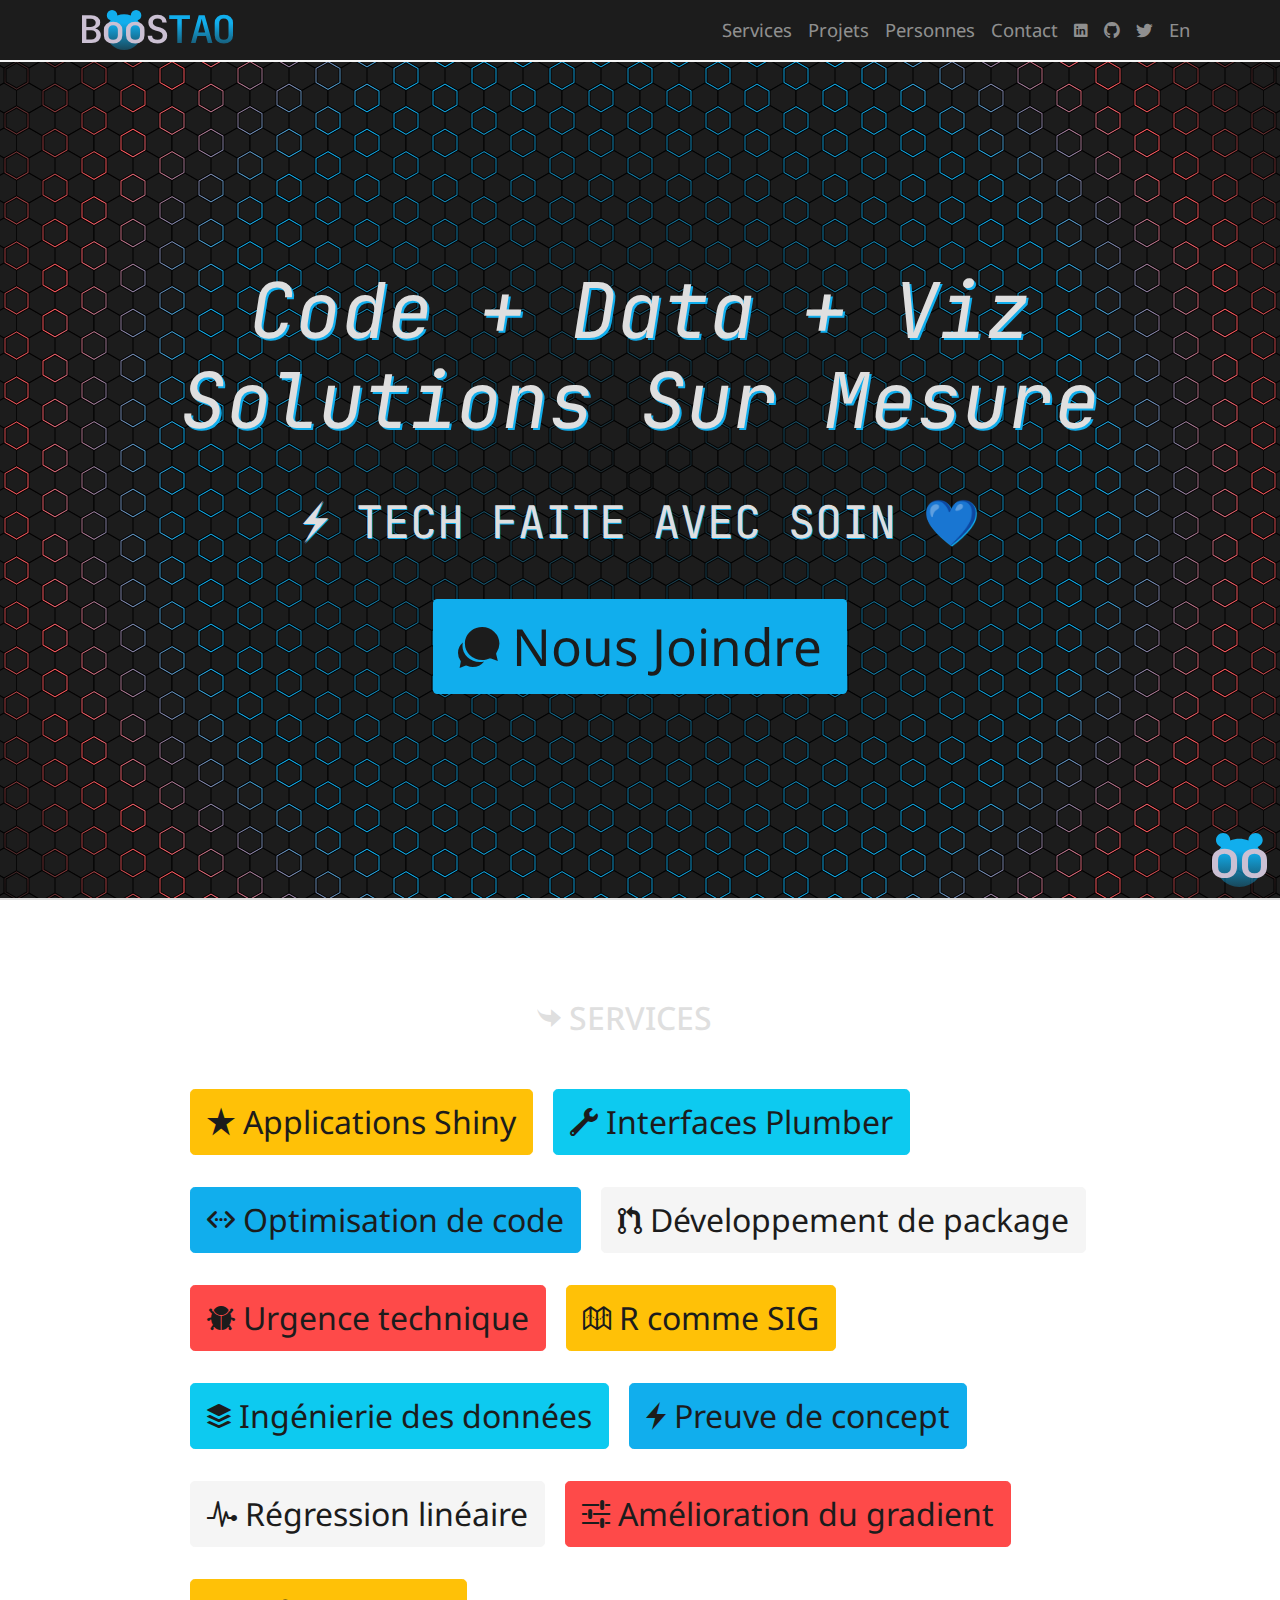
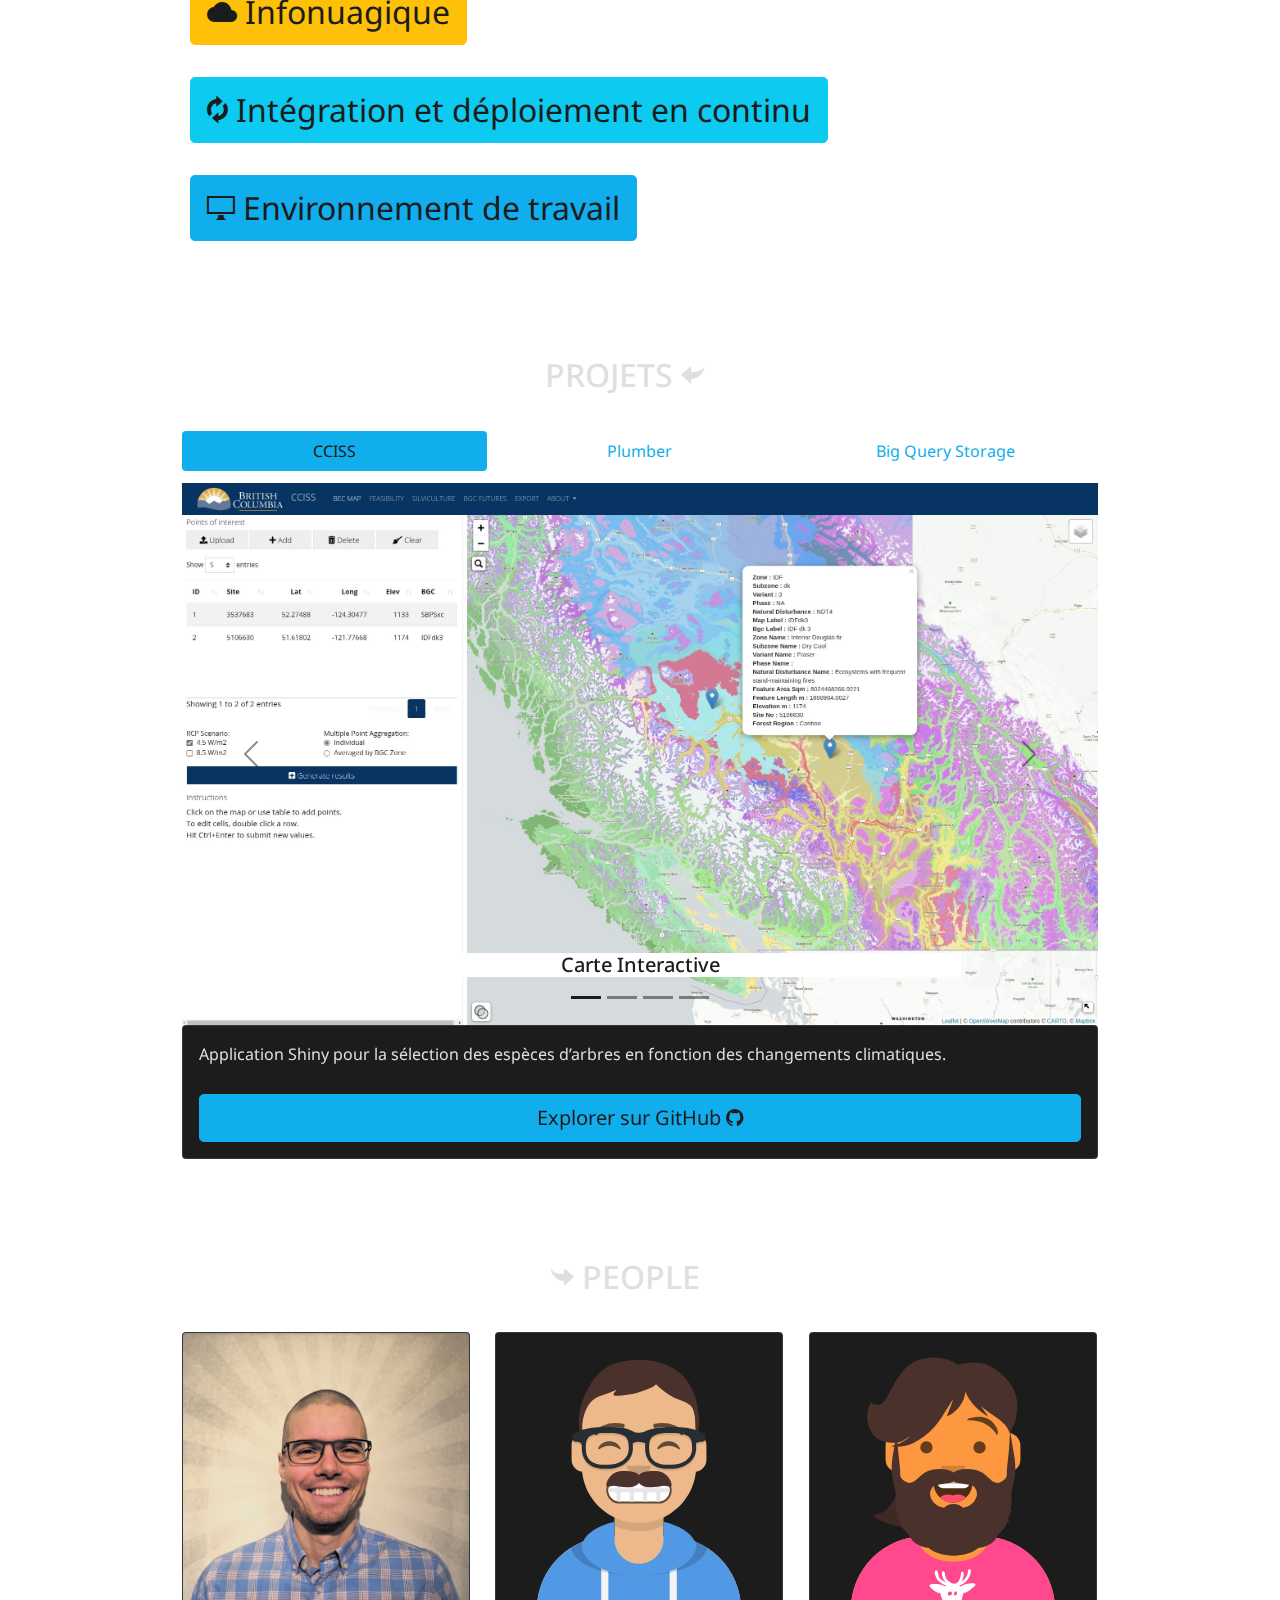
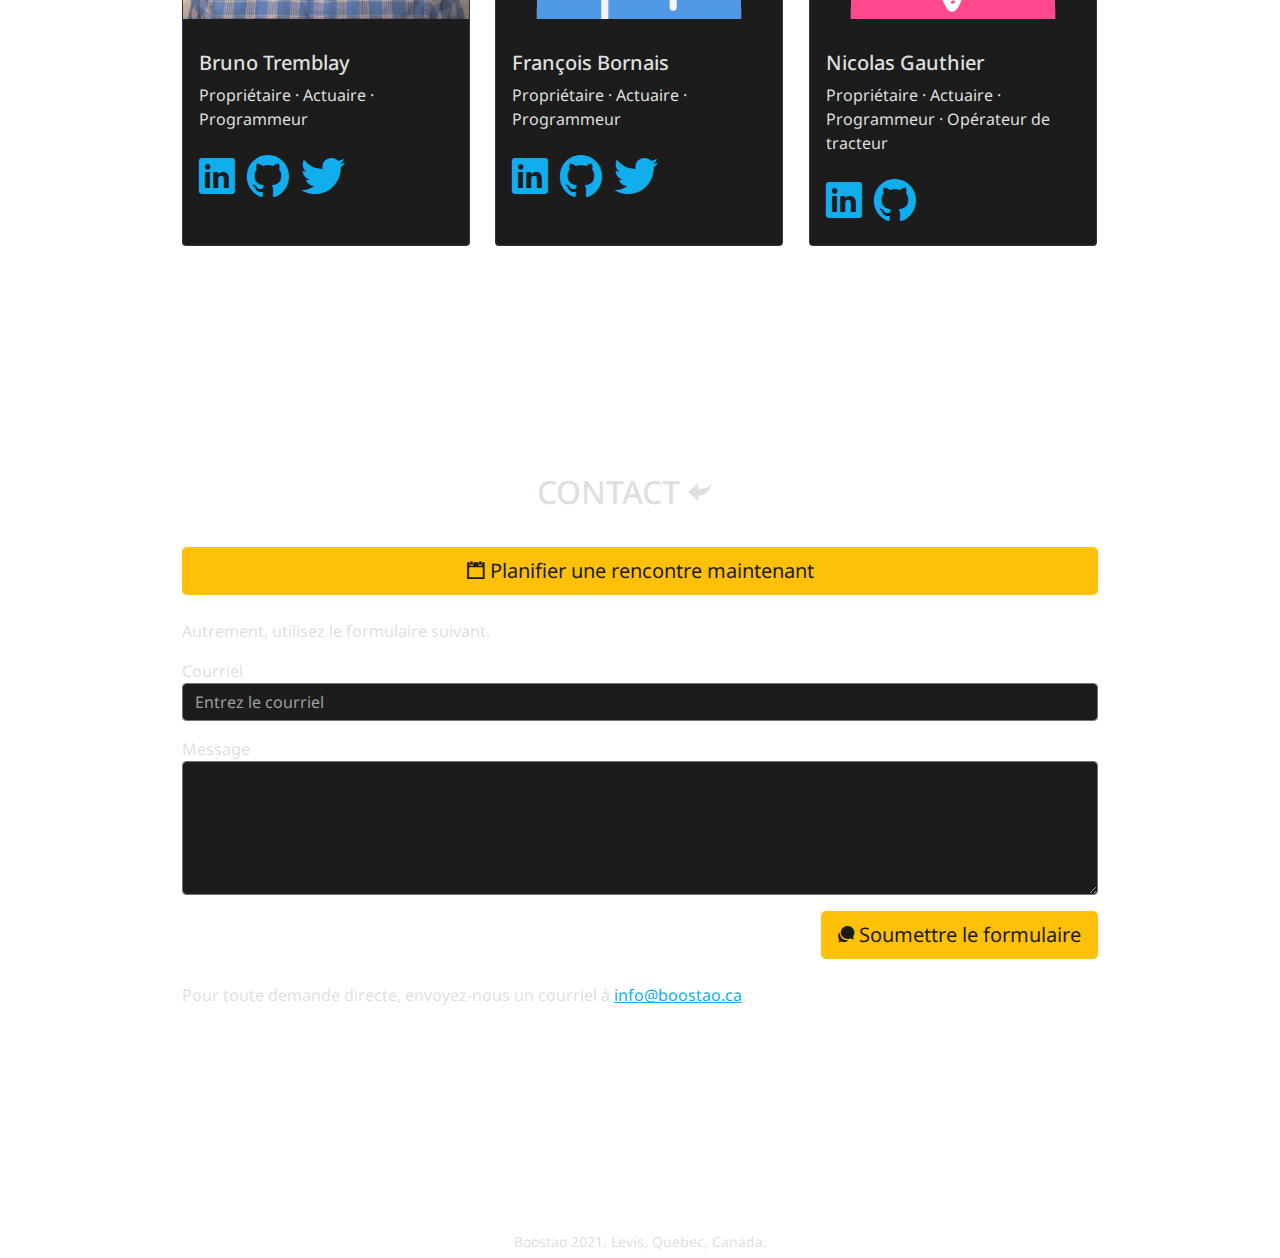
==== commit 754e788c: "people dot dot" ====
--- a/fr/index.html
+++ b/fr/index.html
@@ -599,7 +599,7 @@
 <div class="row row-cols-1 row-cols-md-3 g-4">
   <div class="col">
     <div class="card h-100" style="width: 18rem;">
-      <img src="www/face.jpg" class="card-img-top" alt="Bruno Tremblay">
+      <img src="../www/face.jpg" class="card-img-top" alt="Bruno Tremblay">
       <div class="card-body">
         <h5 class="card-title">Bruno Tremblay</h5>
         <p class="card-text">Propriétaire · Actuaire · Programmeur</p>
@@ -611,7 +611,7 @@
   </div>
   <div class="col">
     <div class="card h-100" style="width: 18rem;">
-      <img src="www/born.svg" class="card-img-top" alt="François Bornais">
+      <img src="../www/born.svg" class="card-img-top" alt="François Bornais">
       <div class="card-body">
         <h5 class="card-title">François Bornais</h5>
         <p class="card-text">Propriétaire · Actuaire · Programmeur</p>
@@ -623,7 +623,7 @@
   </div>
   <div class="col">
     <div class="card h-100" style="width: 18rem;">
-      <img src="www/nic.svg" class="card-img-top" alt="Nicolas Gauthier">
+      <img src="../www/nic.svg" class="card-img-top" alt="Nicolas Gauthier">
       <div class="card-body">
         <h5 class="card-title">Nicolas Gauthier</h5>
         <p class="card-text">Propriétaire · Actuaire · Programmeur · Opérateur de tracteur</p>
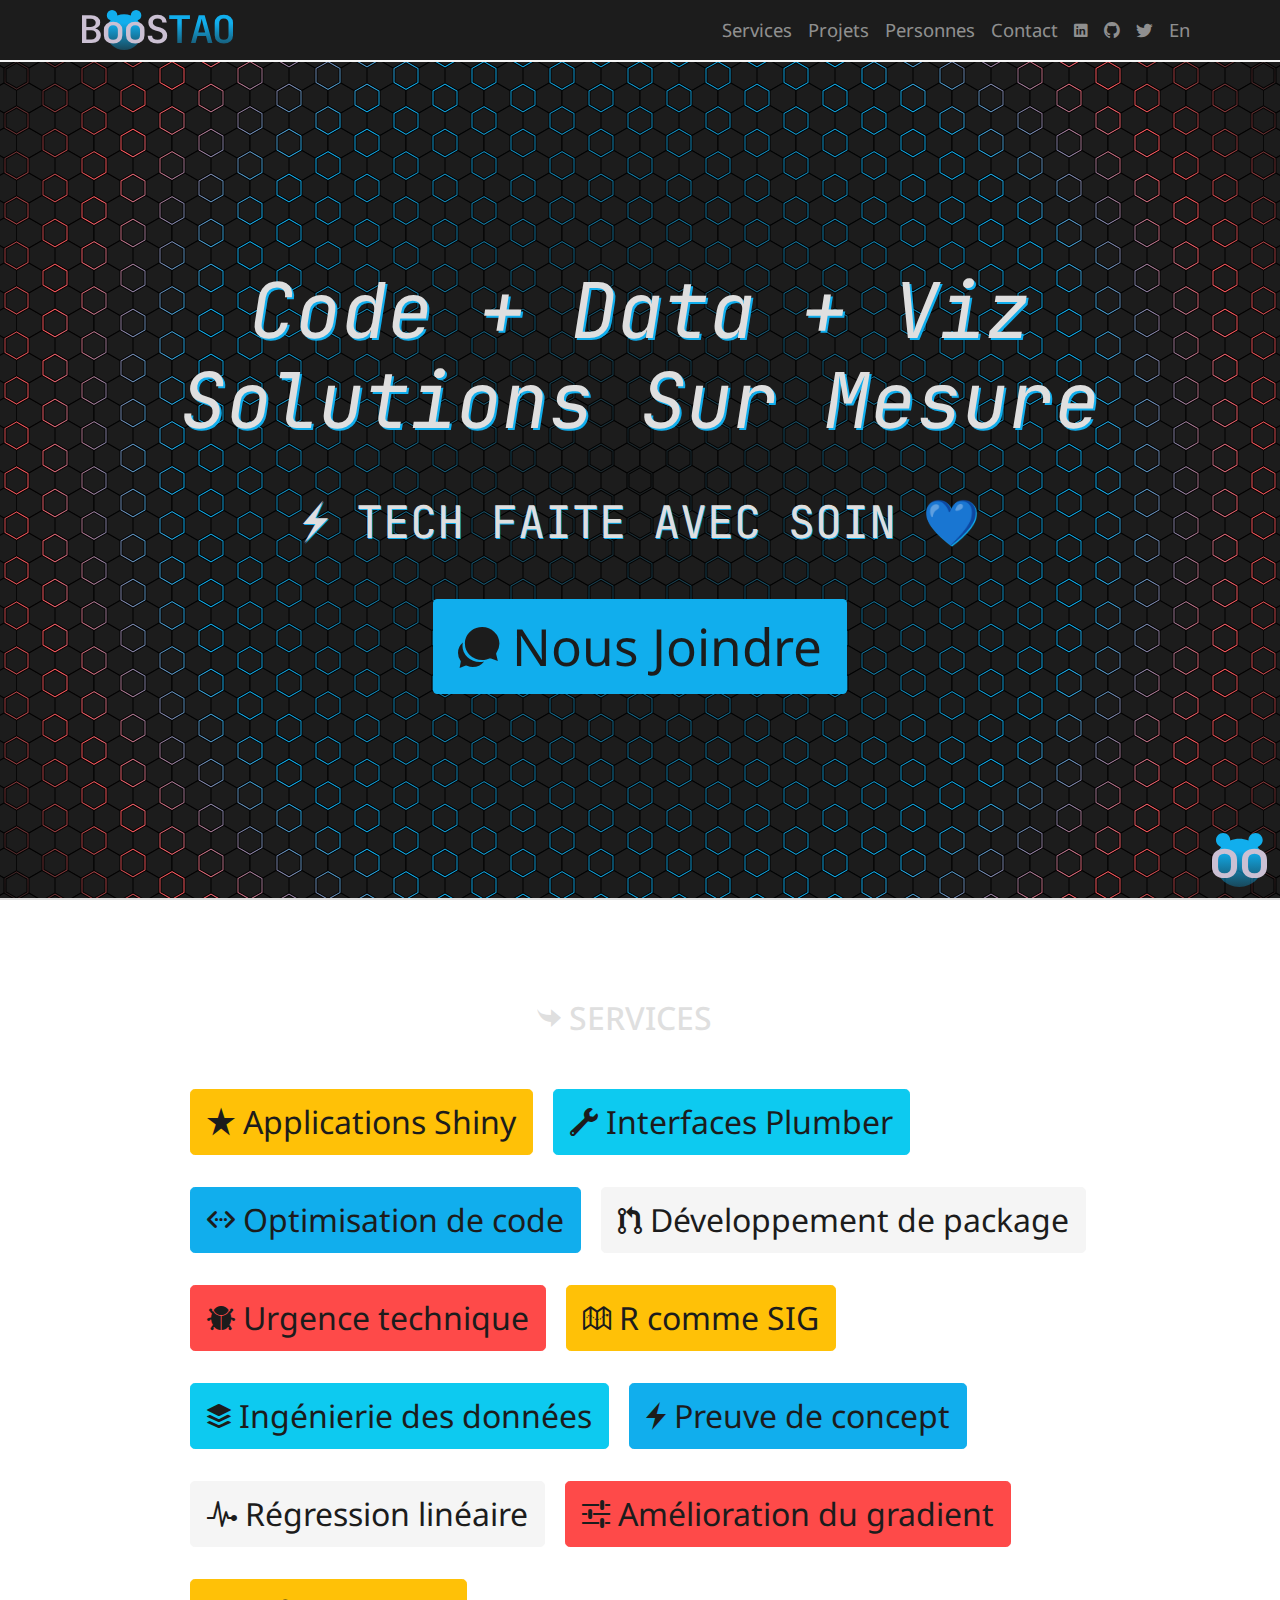
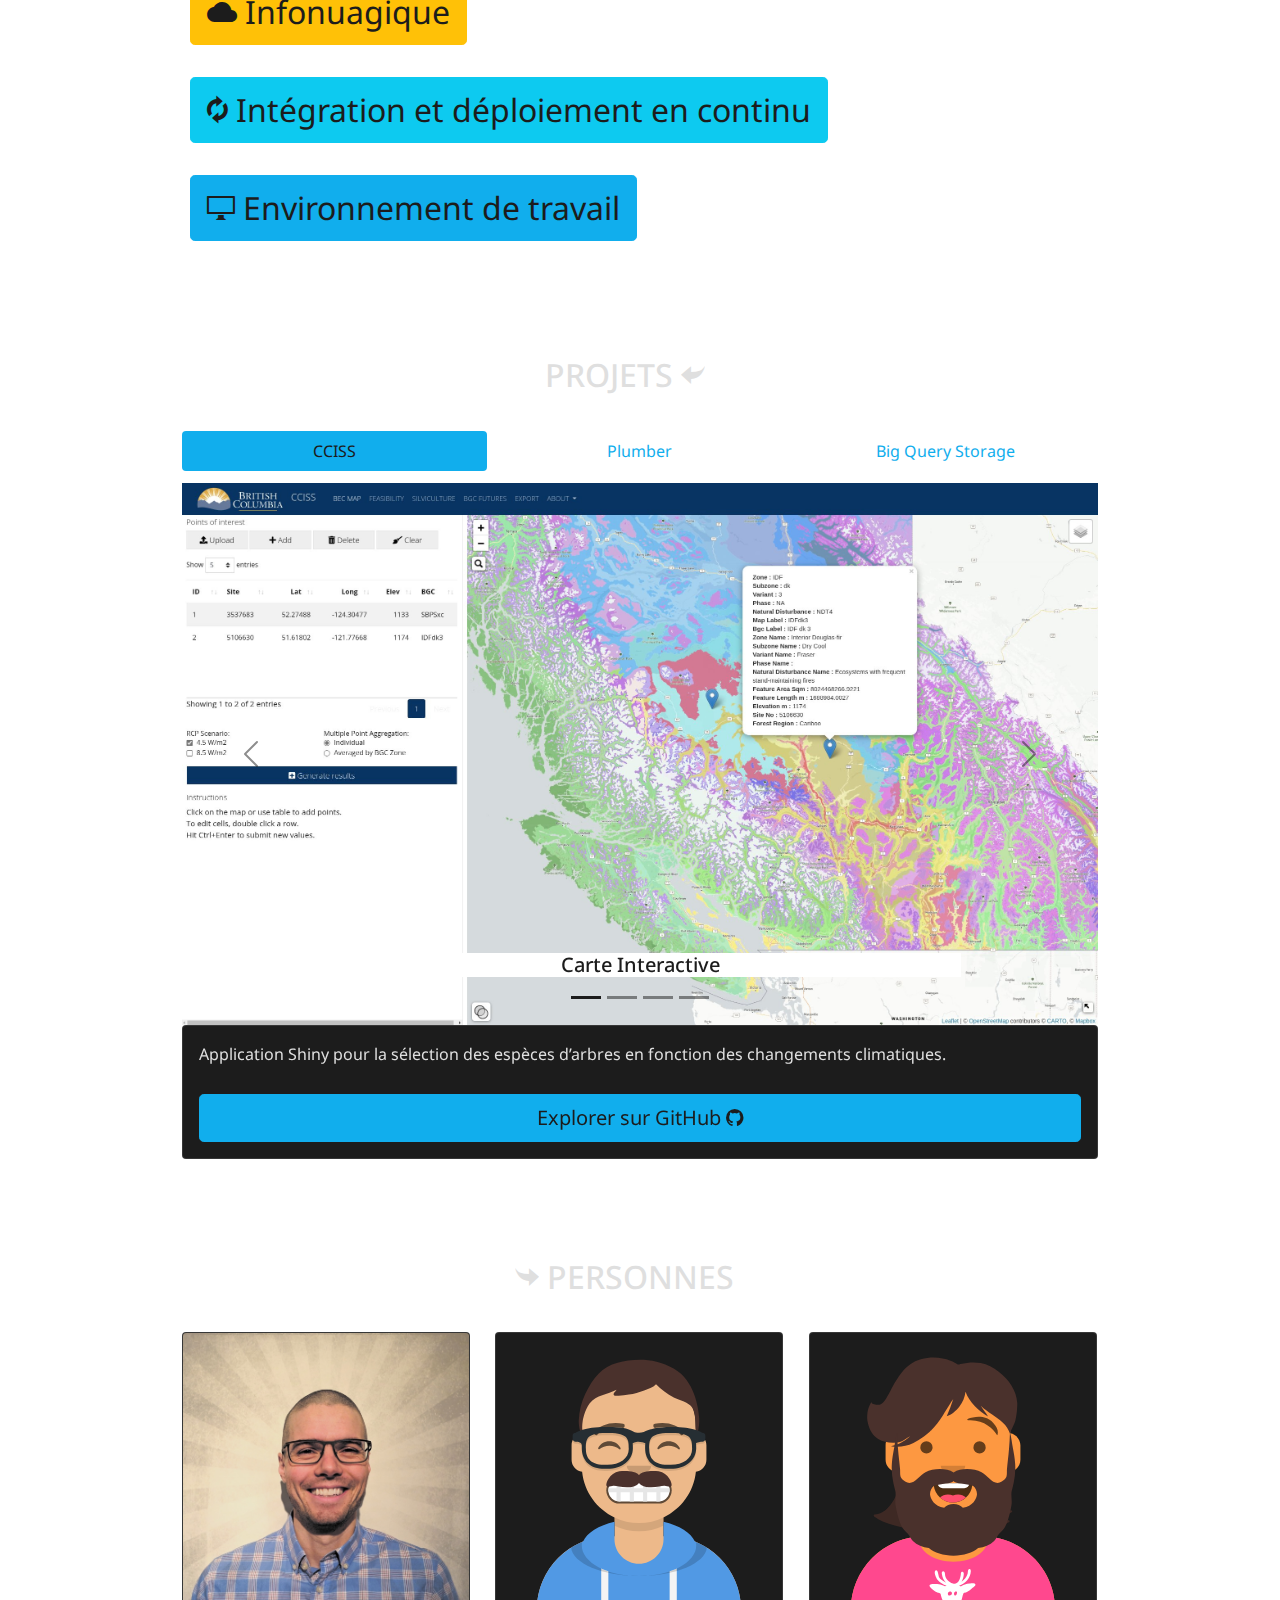
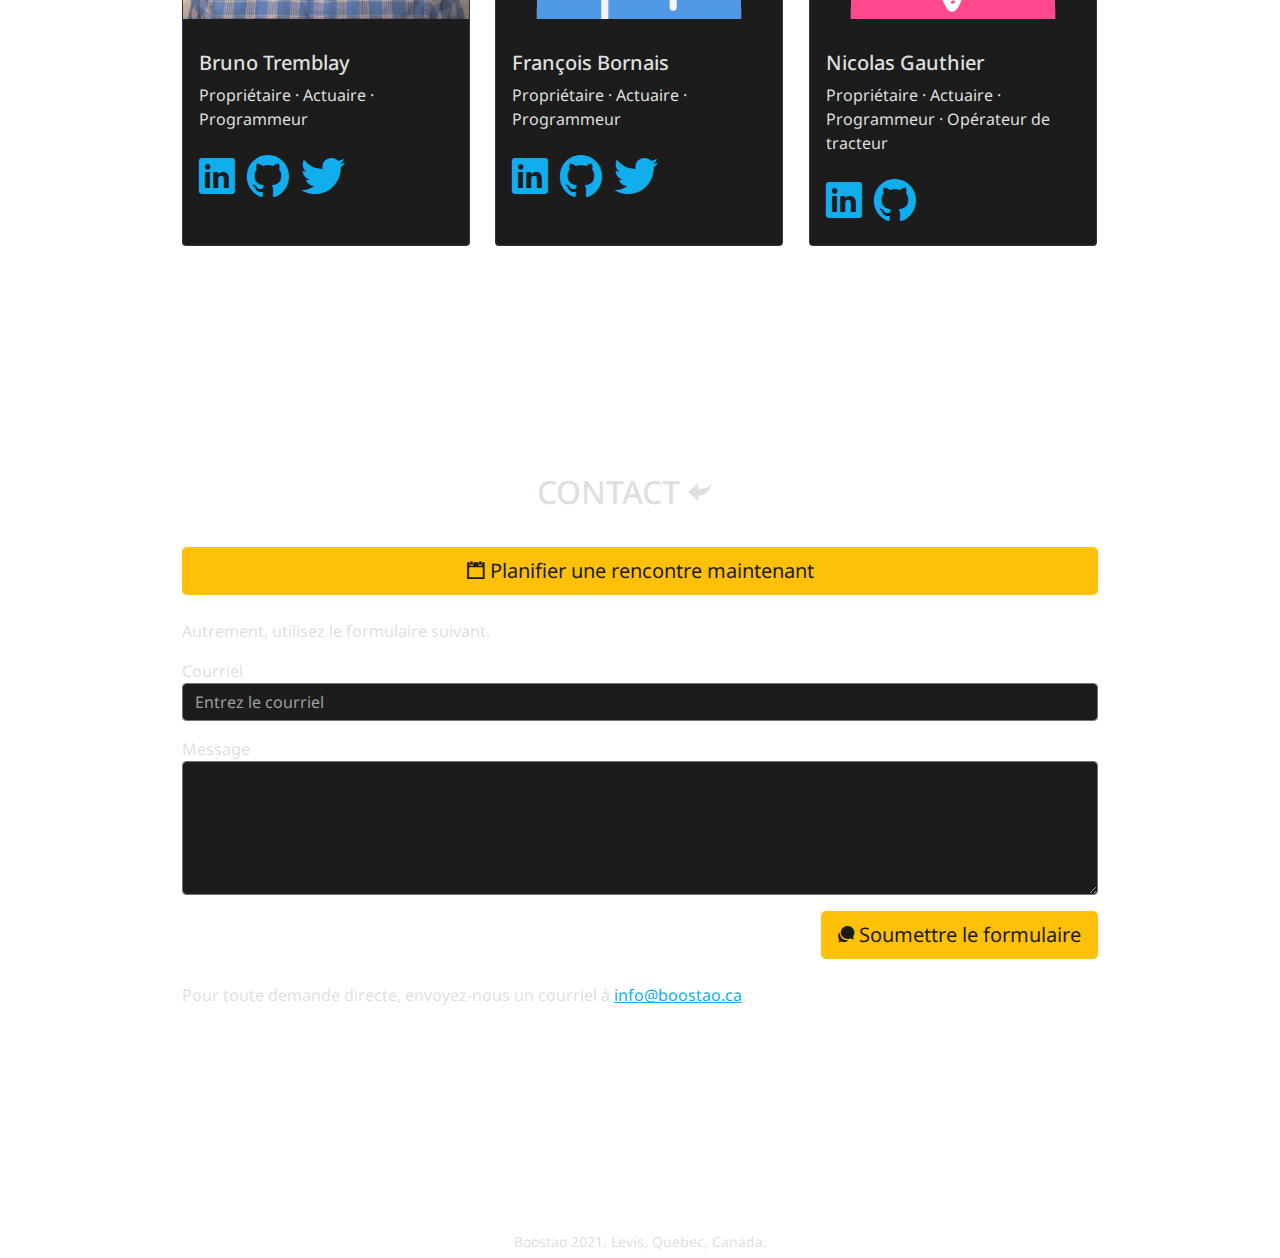
==== commit a18a5af4: "personnes est people" ====
--- a/fr/index.html
+++ b/fr/index.html
@@ -593,8 +593,8 @@
 </div>
 </div>
 <div>
-<div id="people" class="section level2 section-head">
-<h2 class="section-head"><span class="ion ion-forward" style="transform: scale(1, -1);"></span> PEOPLE</h2>
+<div id="personnes" class="section level2 section-head">
+<h2 class="section-head"><span class="ion ion-forward" style="transform: scale(1, -1);"></span> PERSONNES</h2>
 
 <div class="row row-cols-1 row-cols-md-3 g-4">
   <div class="col">
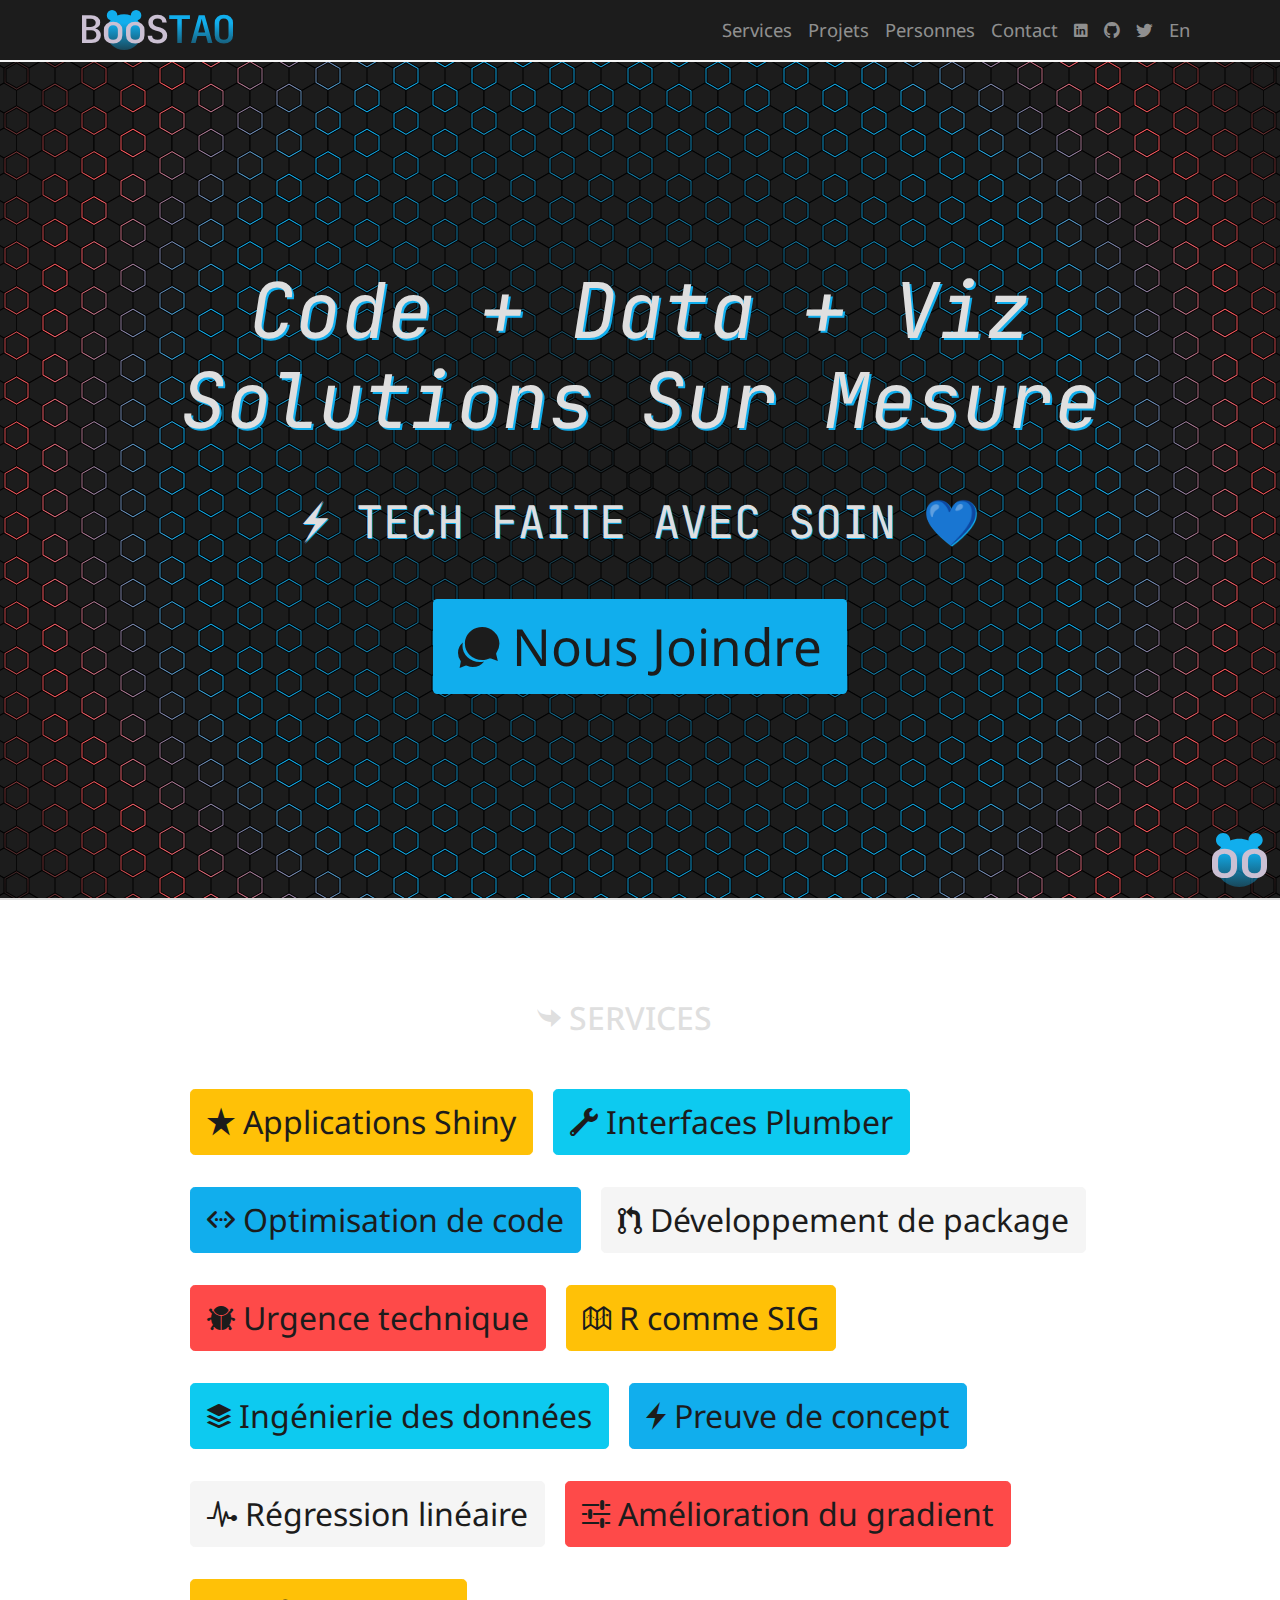
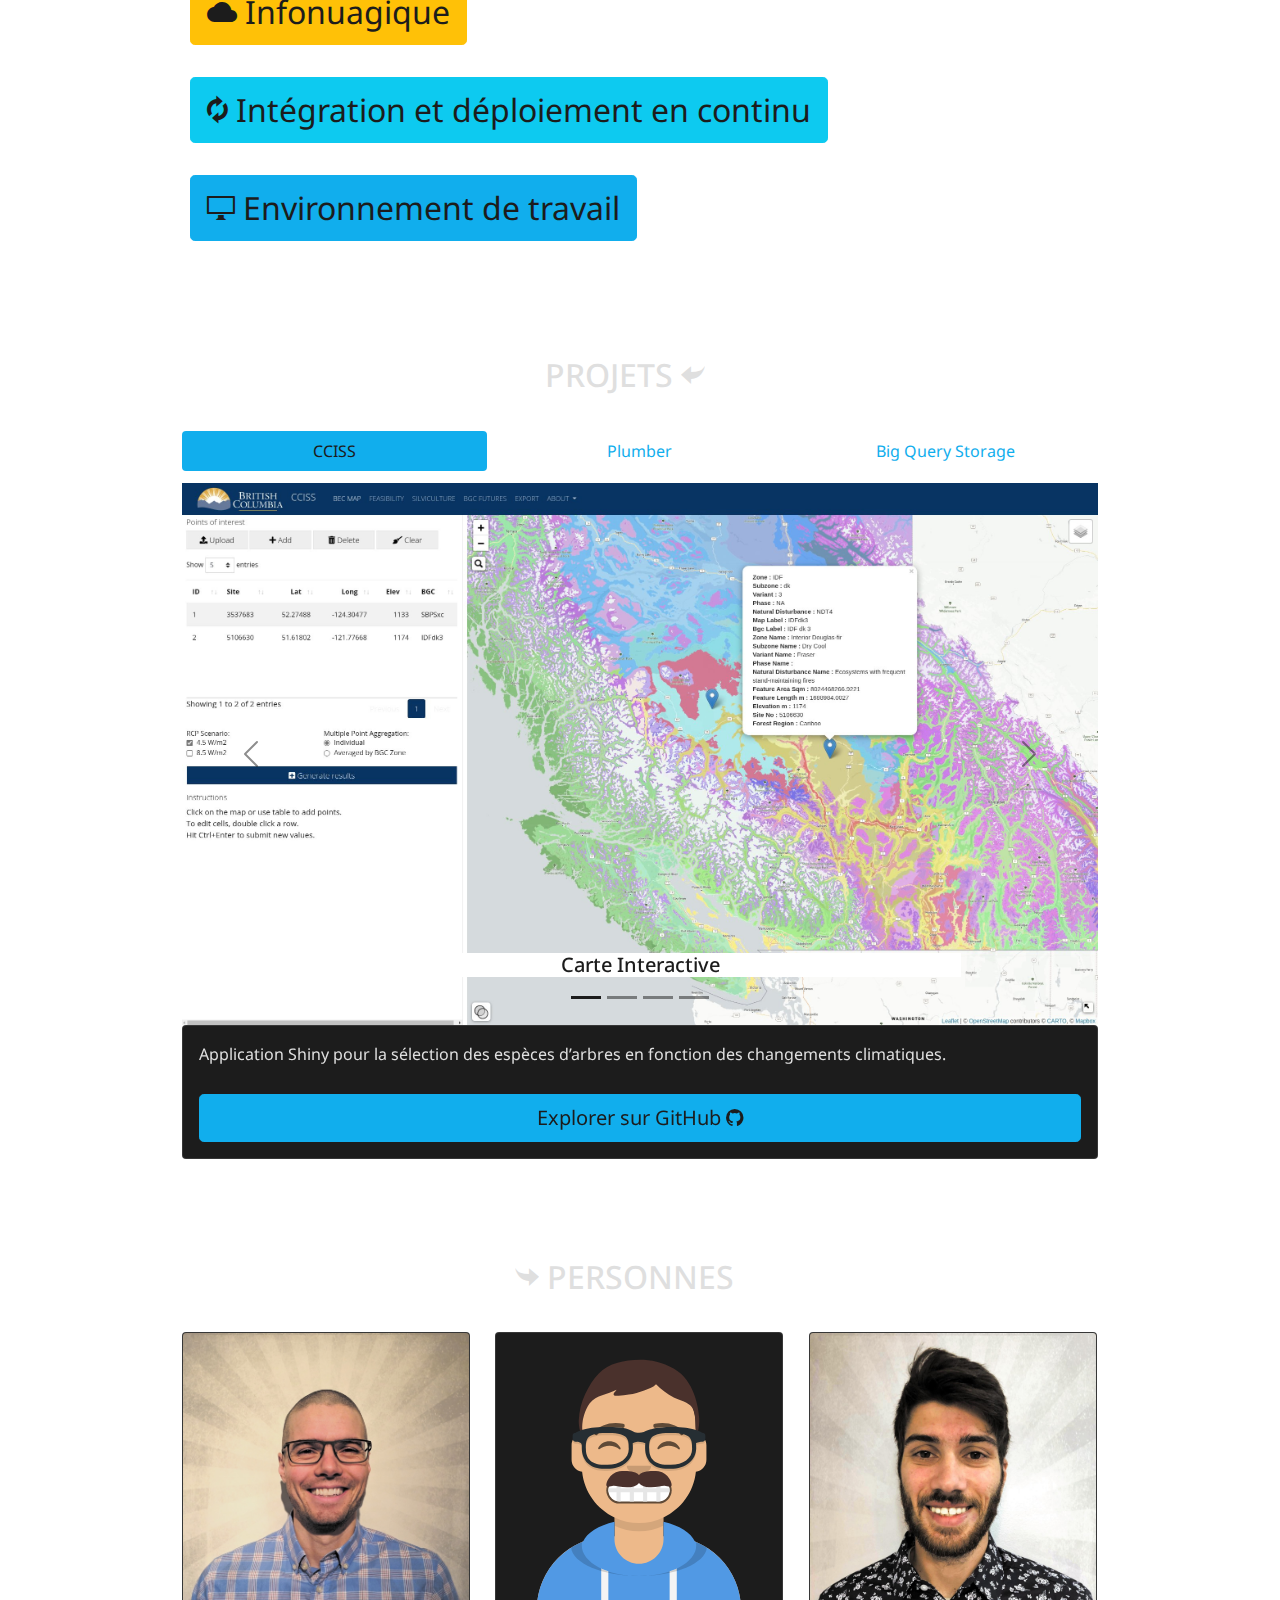
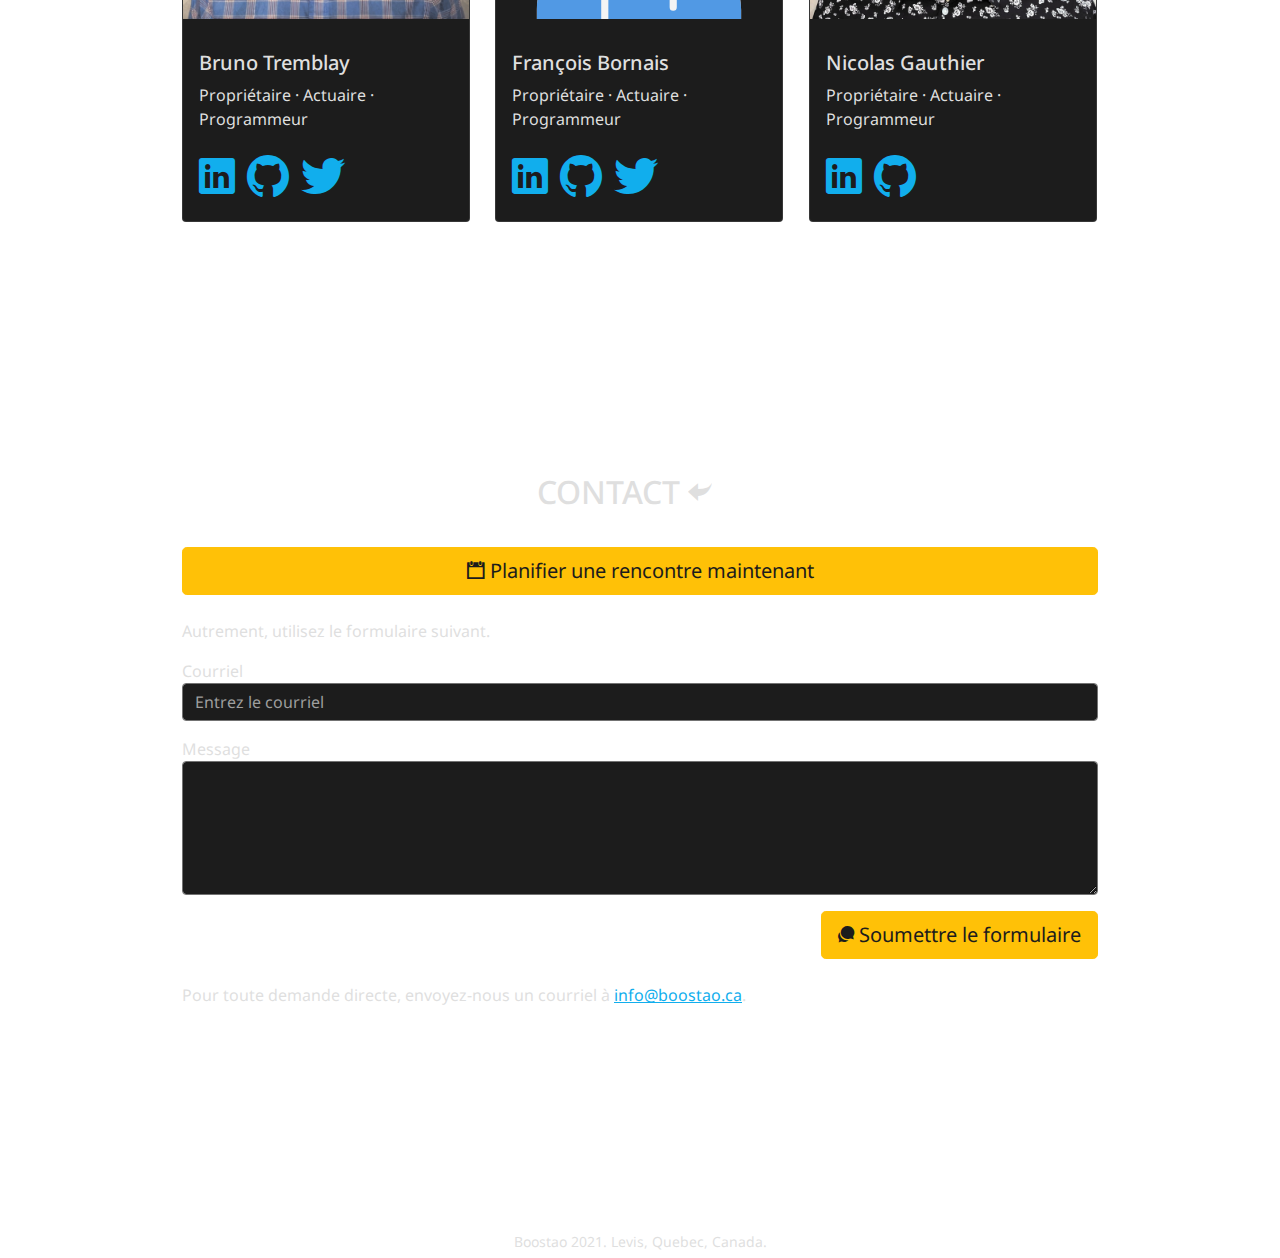
==== commit e6df7371: "Add nic avatar" ====
--- a/fr/index.html
+++ b/fr/index.html
@@ -623,10 +623,10 @@
   </div>
   <div class="col">
     <div class="card h-100" style="width: 18rem;">
-      <img src="../www/nic.svg" class="card-img-top" alt="Nicolas Gauthier">
+      <img src="../www/nic.png" class="card-img-top" alt="Nicolas Gauthier">
       <div class="card-body">
         <h5 class="card-title">Nicolas Gauthier</h5>
-        <p class="card-text">Propriétaire · Actuaire · Programmeur · Opérateur de tracteur</p>
+        <p class="card-text">Propriétaire · Actuaire · Programmeur</p>
         <div class="display-5">
           <a href="https://www.linkedin.com/in/nicolas-gauthier-2542a0138/"     title="LinkedIn"><span class="ion-social-linkedin"></span></a> <a     href="https://github.com/nicgauthier" title="GitHub"><span class="ion     ion-social-github"></span></a>
         </div>
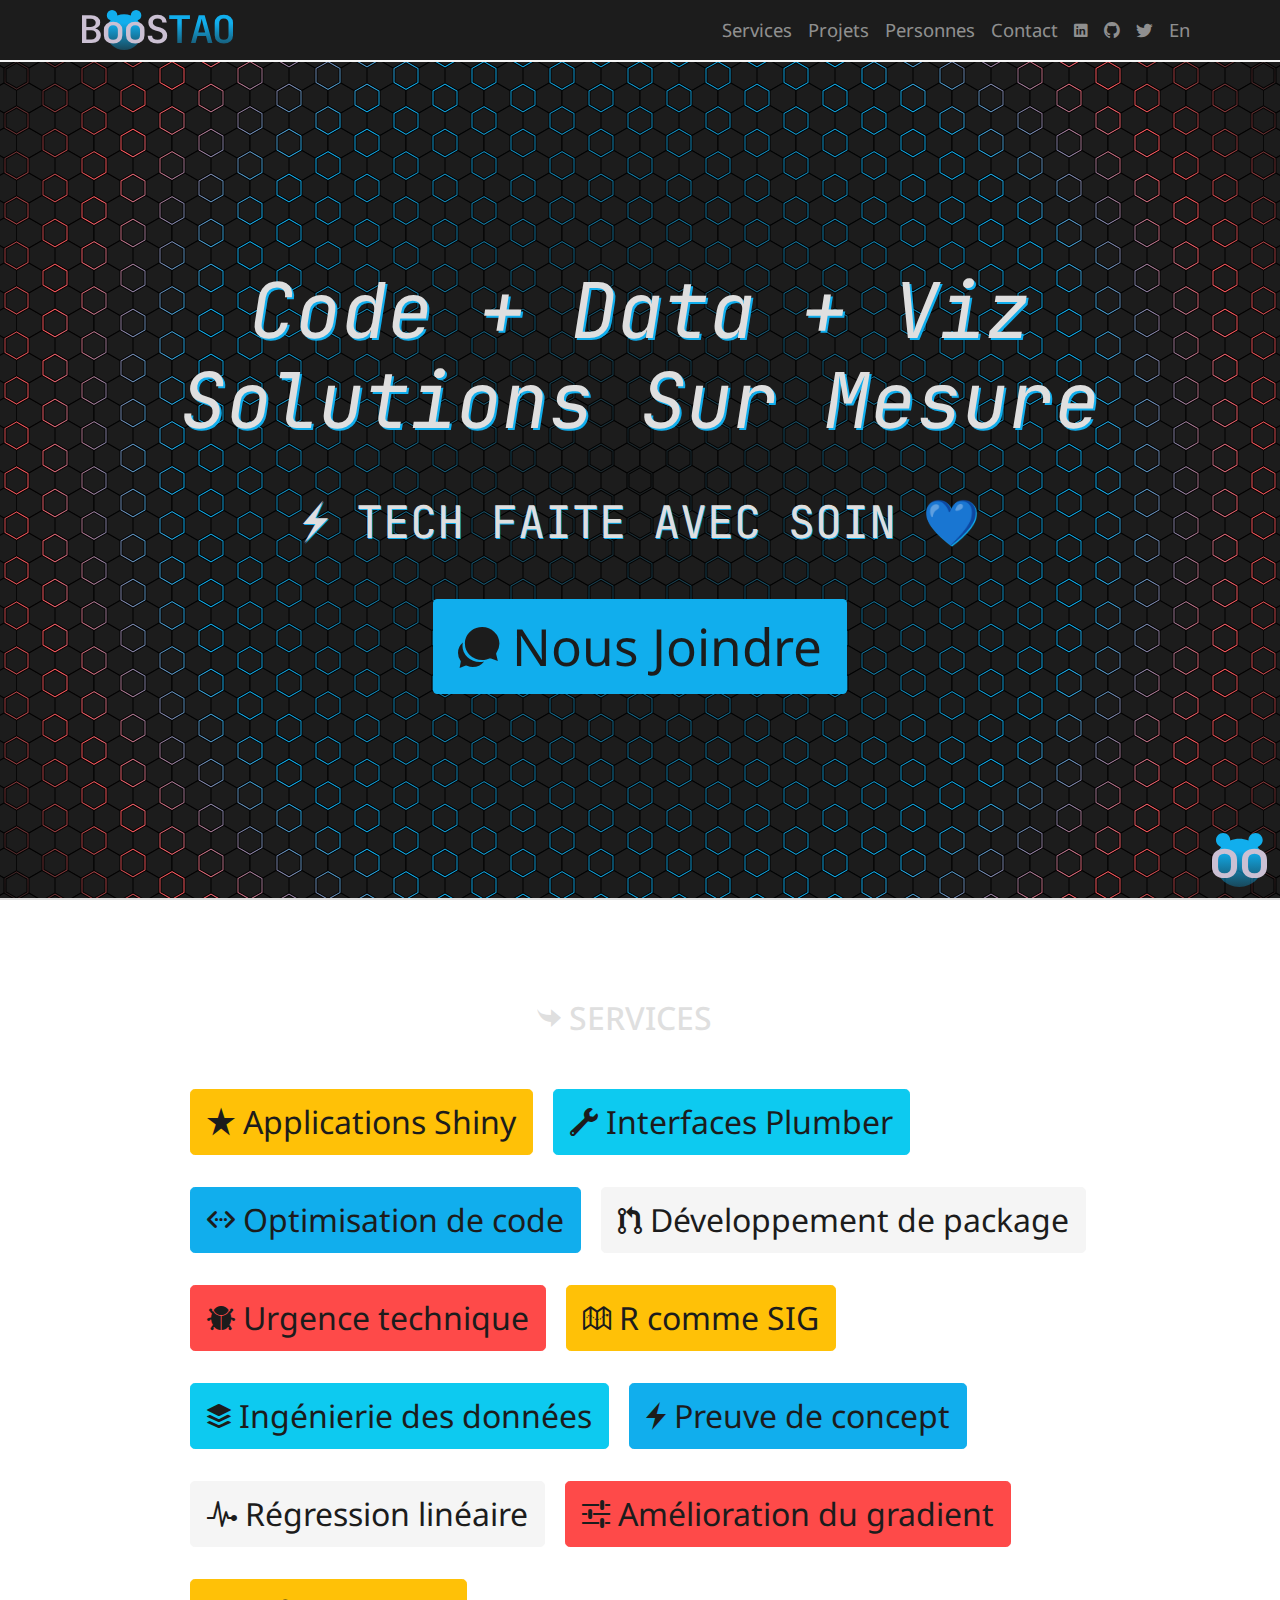
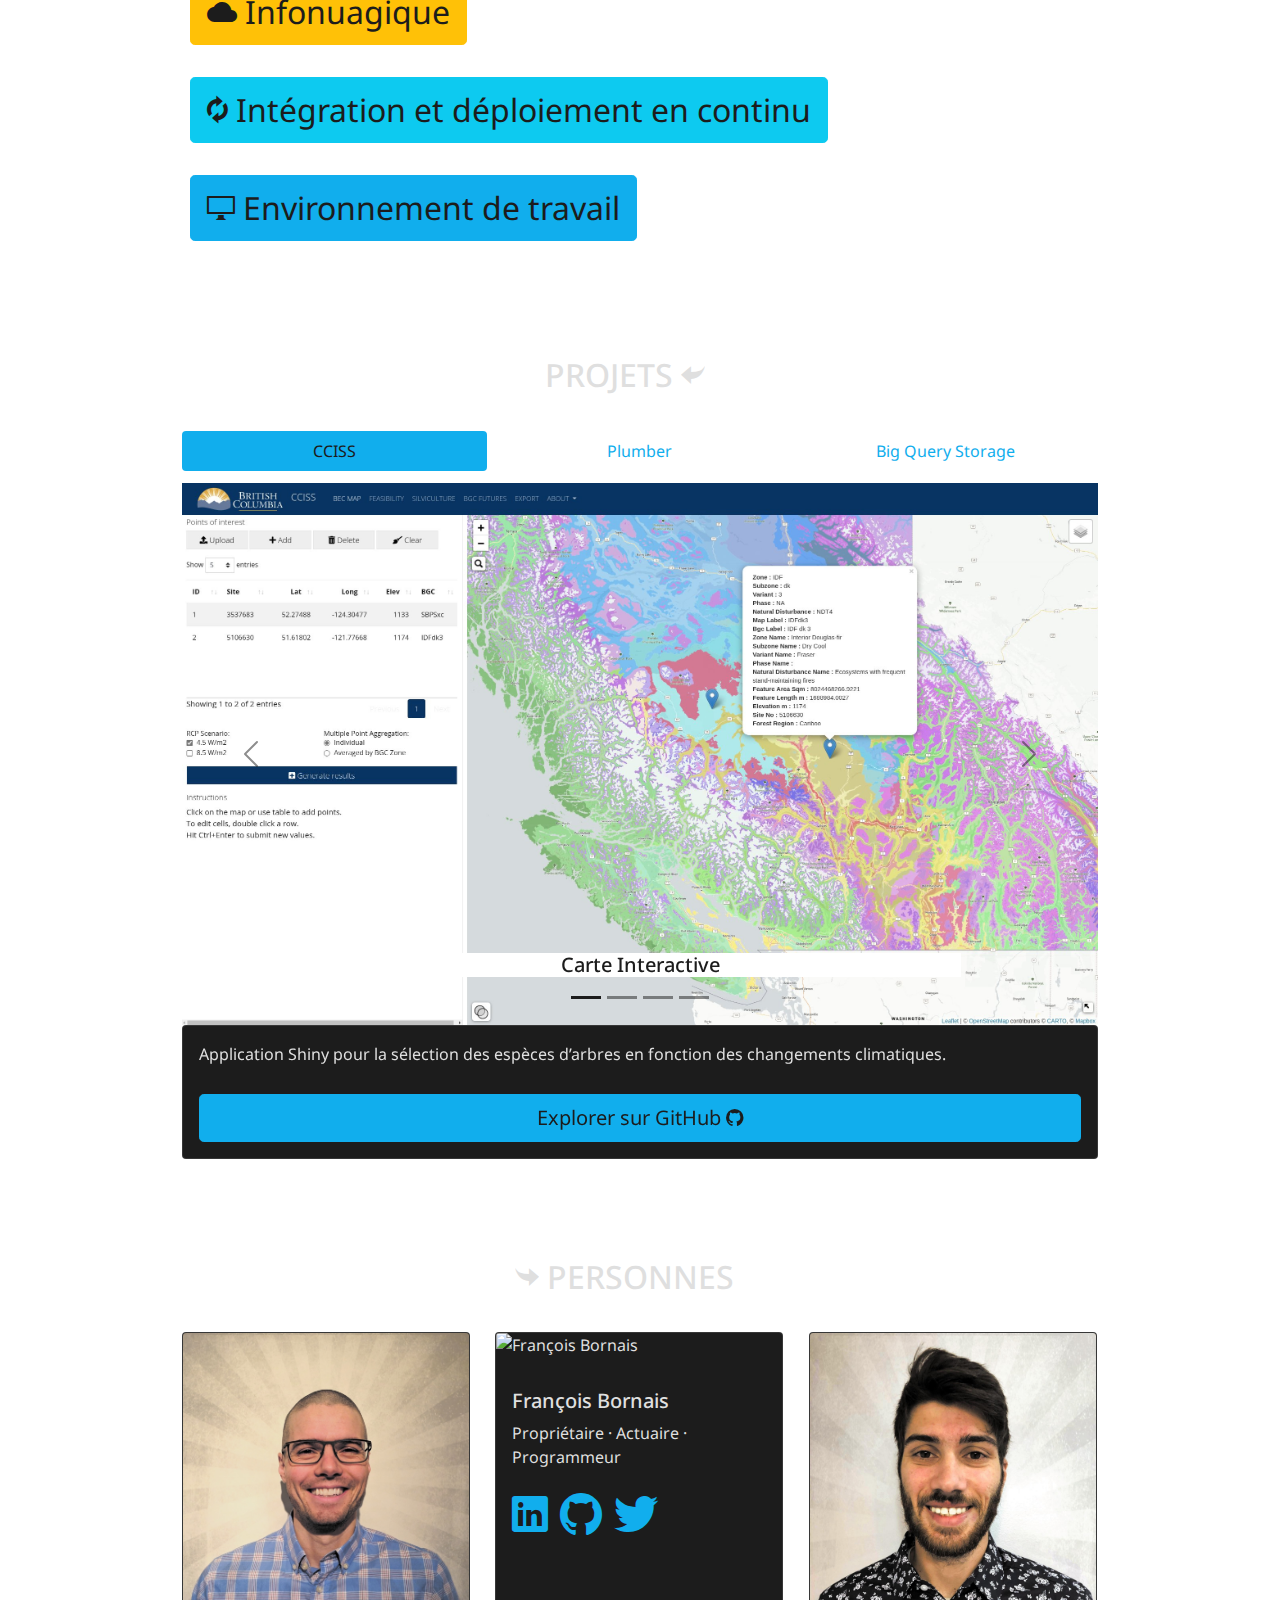
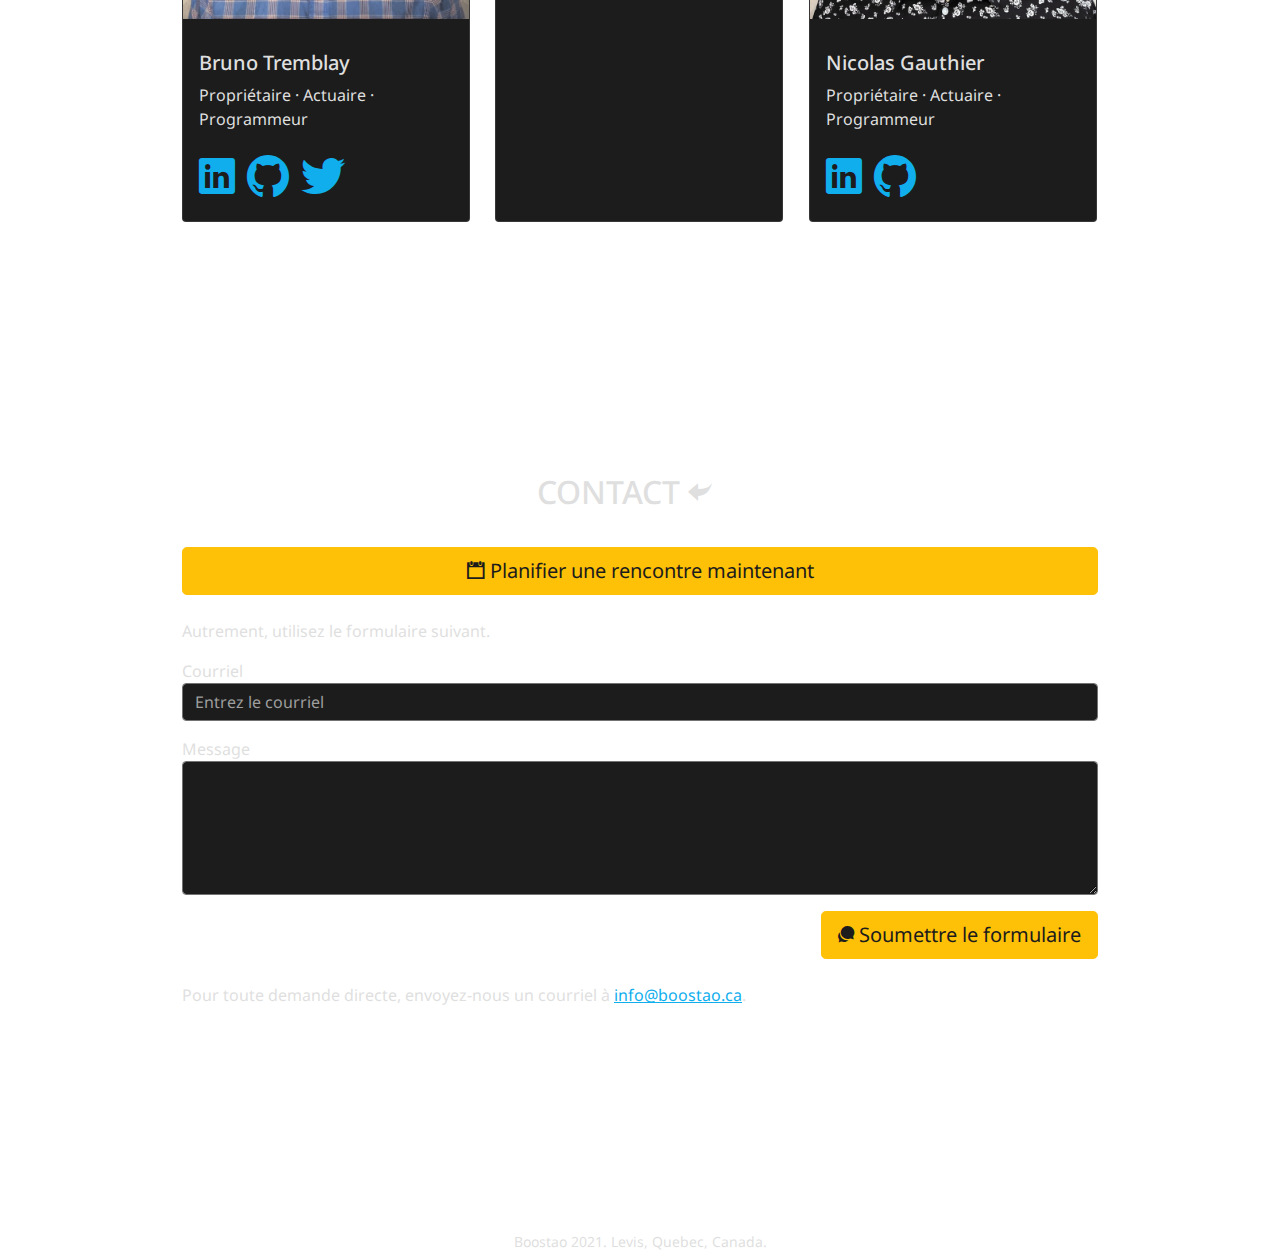
==== commit b0e02f3c: "update people faces" ====
--- a/fr/index.html
+++ b/fr/index.html
@@ -570,7 +570,9 @@
   </div>
   <div class="carousel-inner">
     <div class="carousel-item active">
-      <img src="https://github.com/meztez/bigrquerystorage/raw/master/docs/bigrquerystorage.gif" class="d-block w-100" alt="demo">
+      <video src="https://github.com/meztez/bigrquerystorage/raw/master/docs/bigrquerystorage.mp4" class="d-block w-100" alt="demo" autoplay controls loop>
+    Votre navigateur ne supporte pas l'élément vidéo HTML5.
+</video>
     </div>
   </div>
   <button class="carousel-control-prev" type="button" data-bs-target="#carouselBQS" data-bs-slide="prev">
@@ -611,7 +613,7 @@
   </div>
   <div class="col">
     <div class="card h-100" style="width: 18rem;">
-      <img src="../www/born.svg" class="card-img-top" alt="François Bornais">
+      <img src="../www/born.jpg" class="card-img-top" alt="François Bornais">
       <div class="card-body">
         <h5 class="card-title">François Bornais</h5>
         <p class="card-text">Propriétaire · Actuaire · Programmeur</p>
